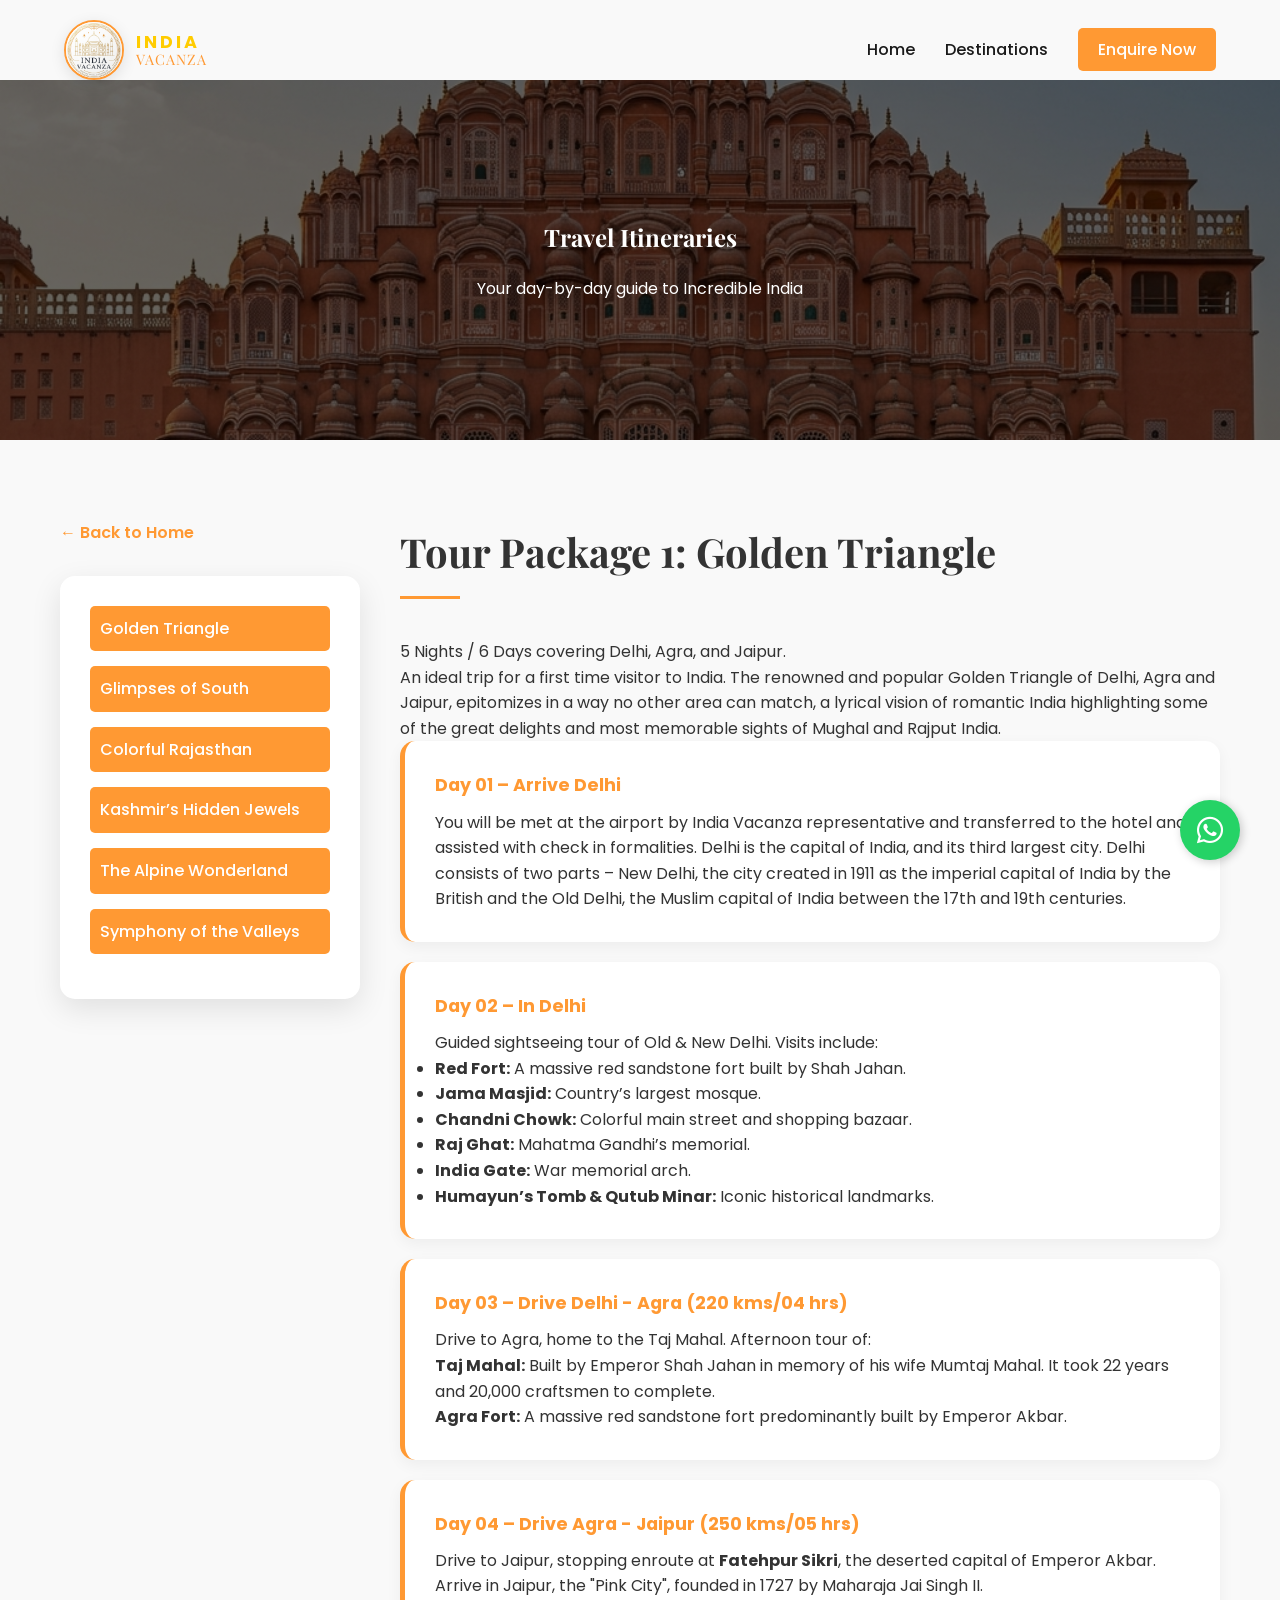
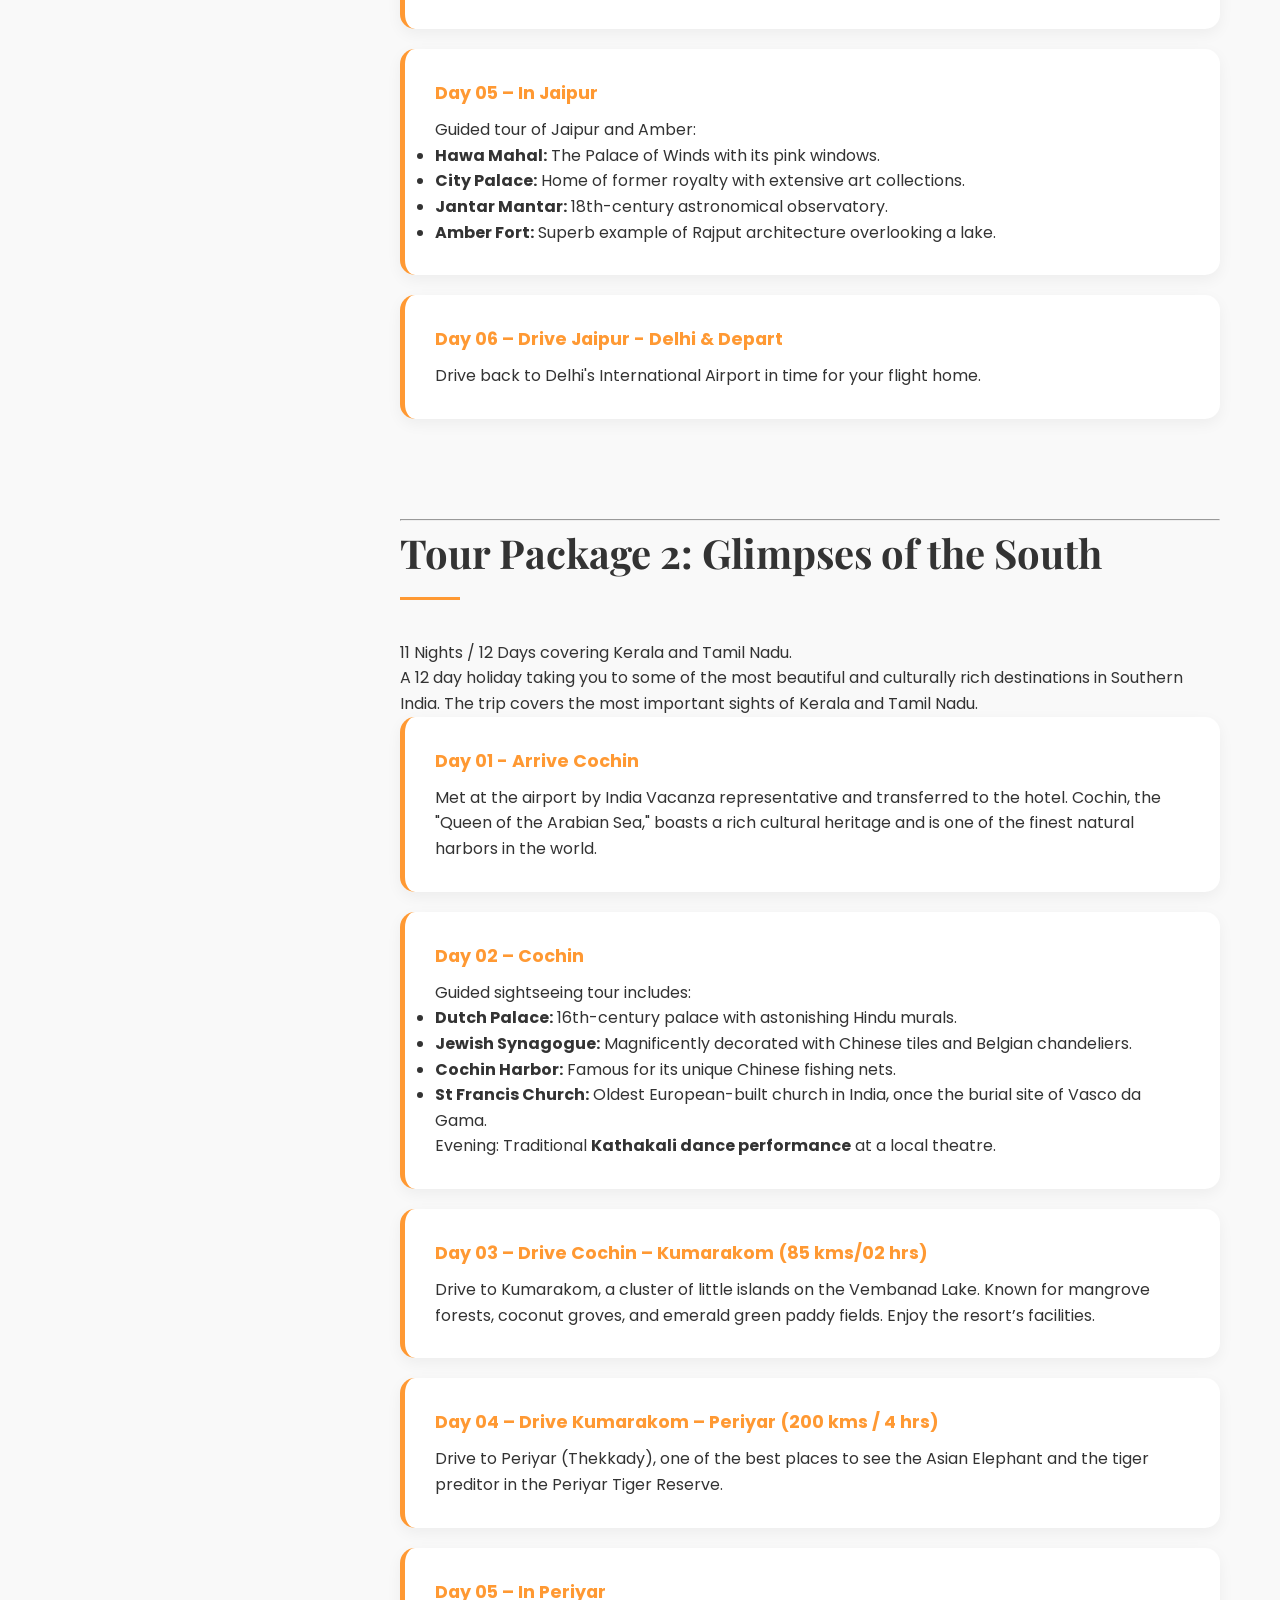
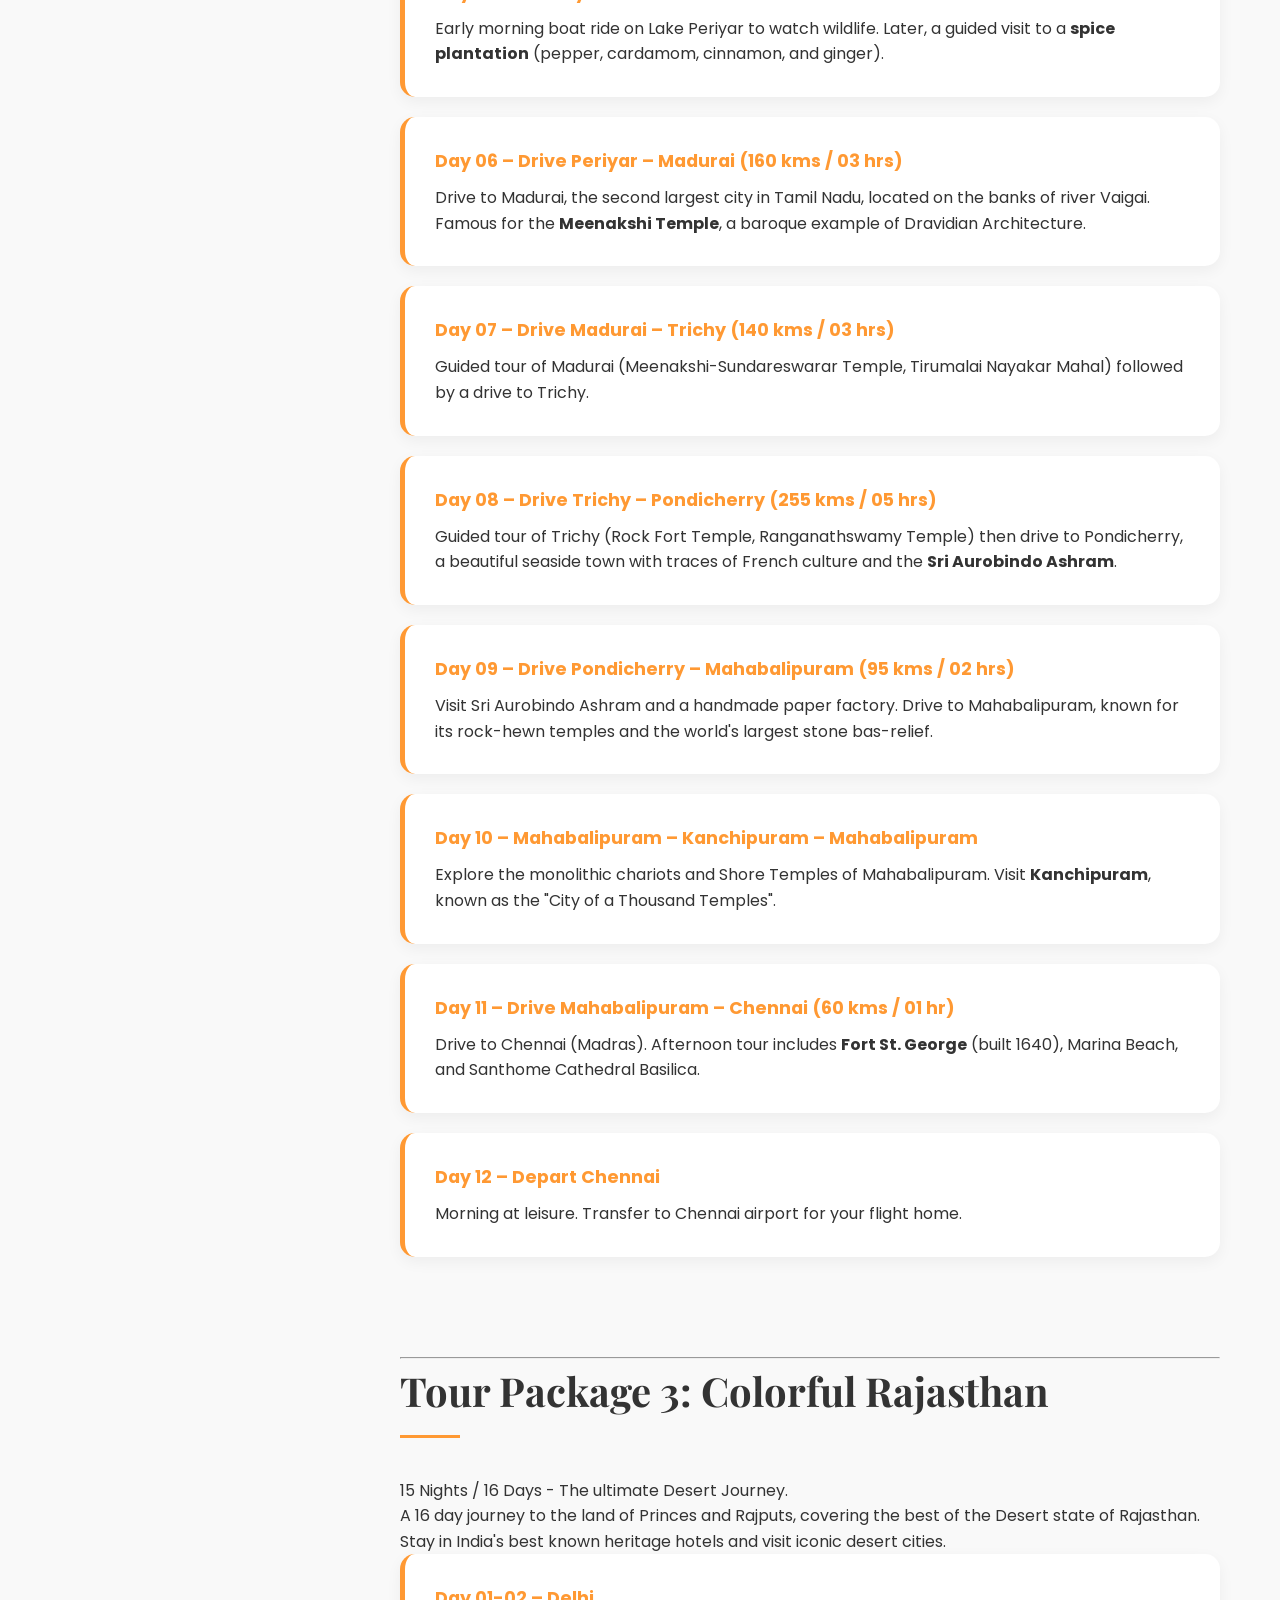
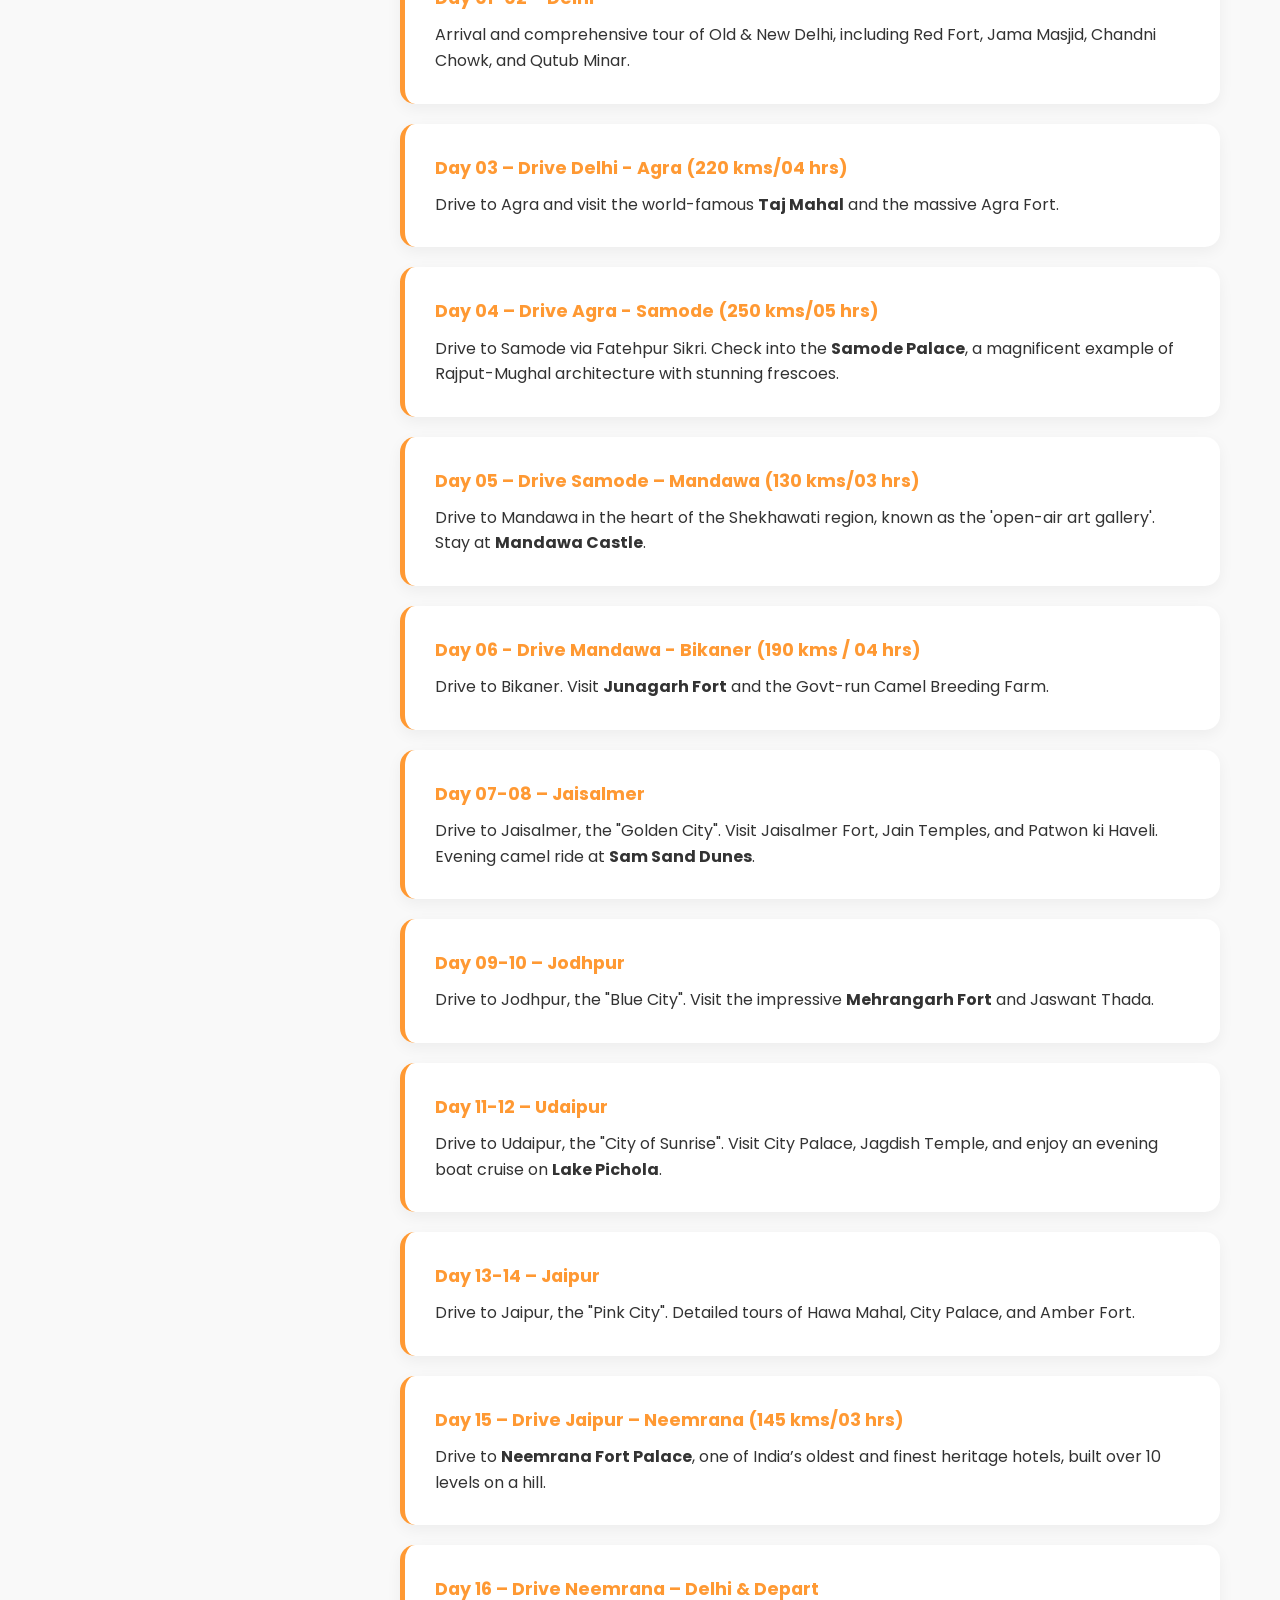
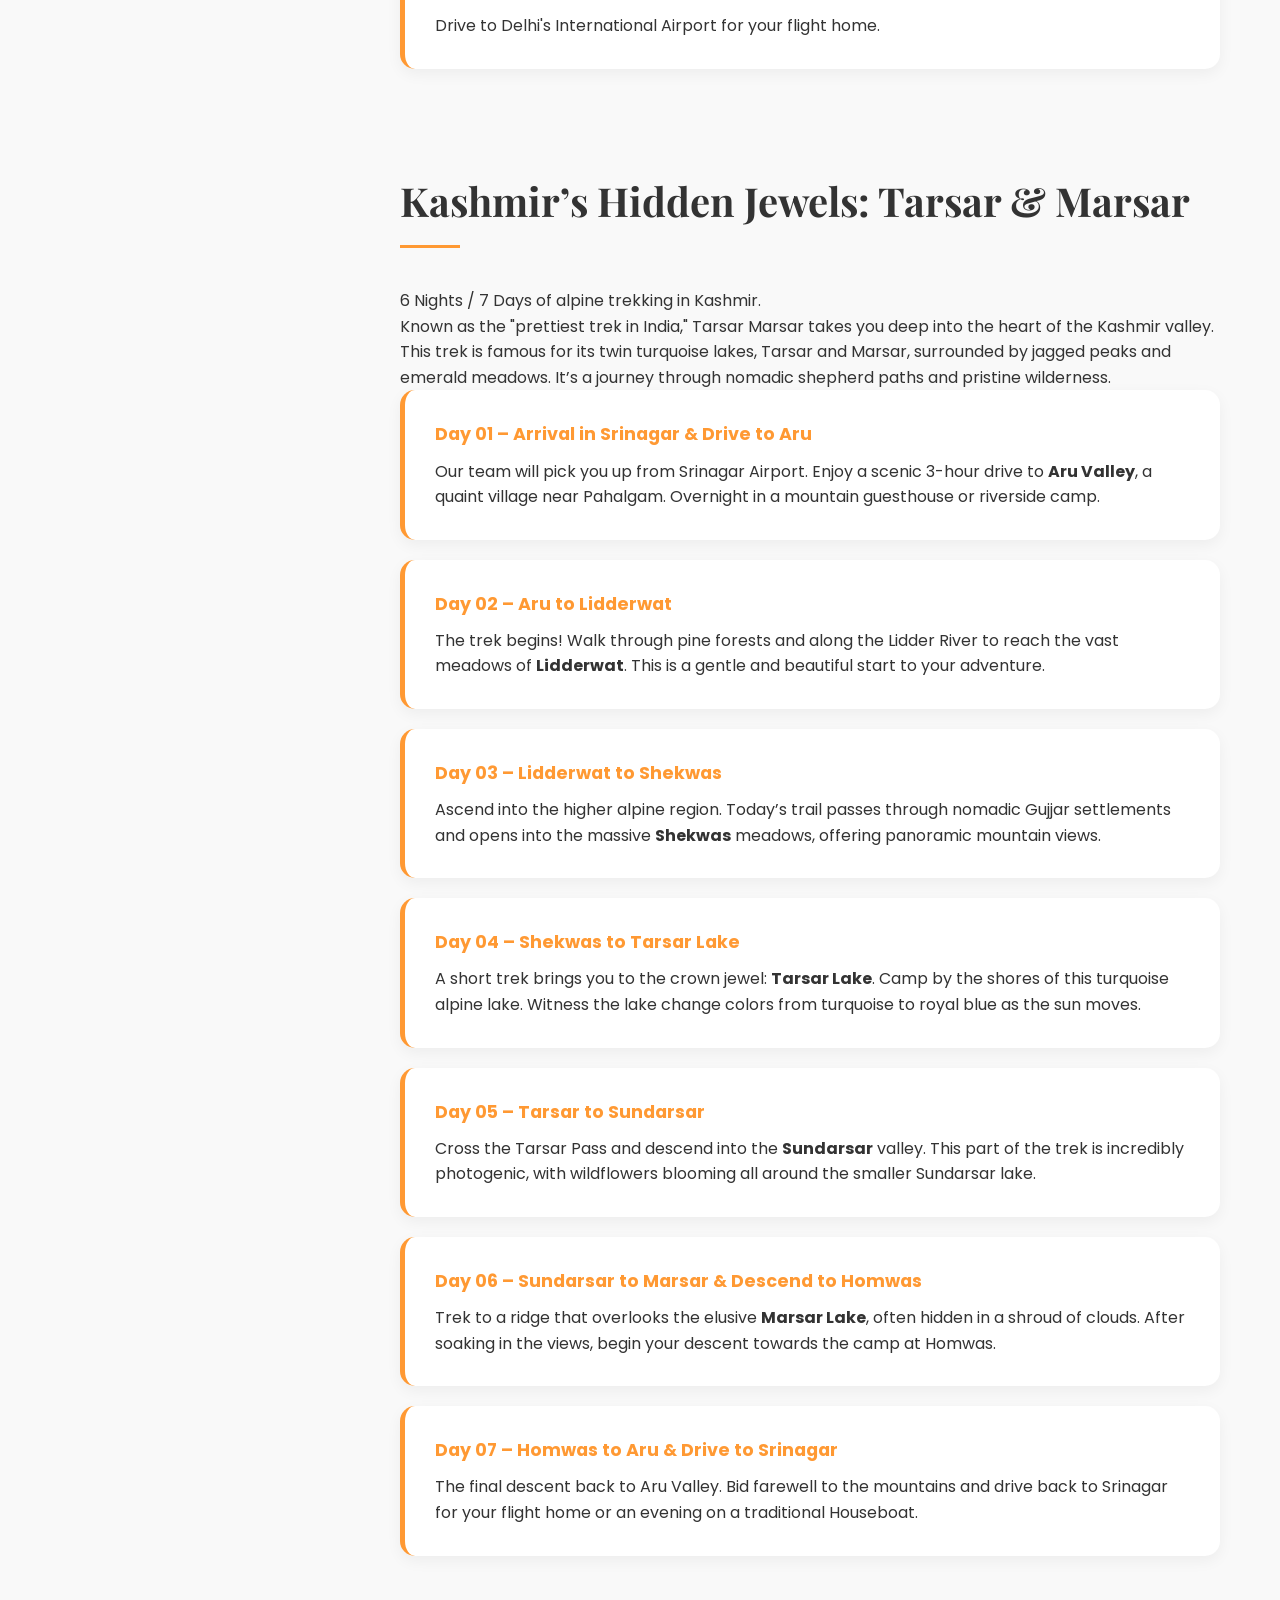
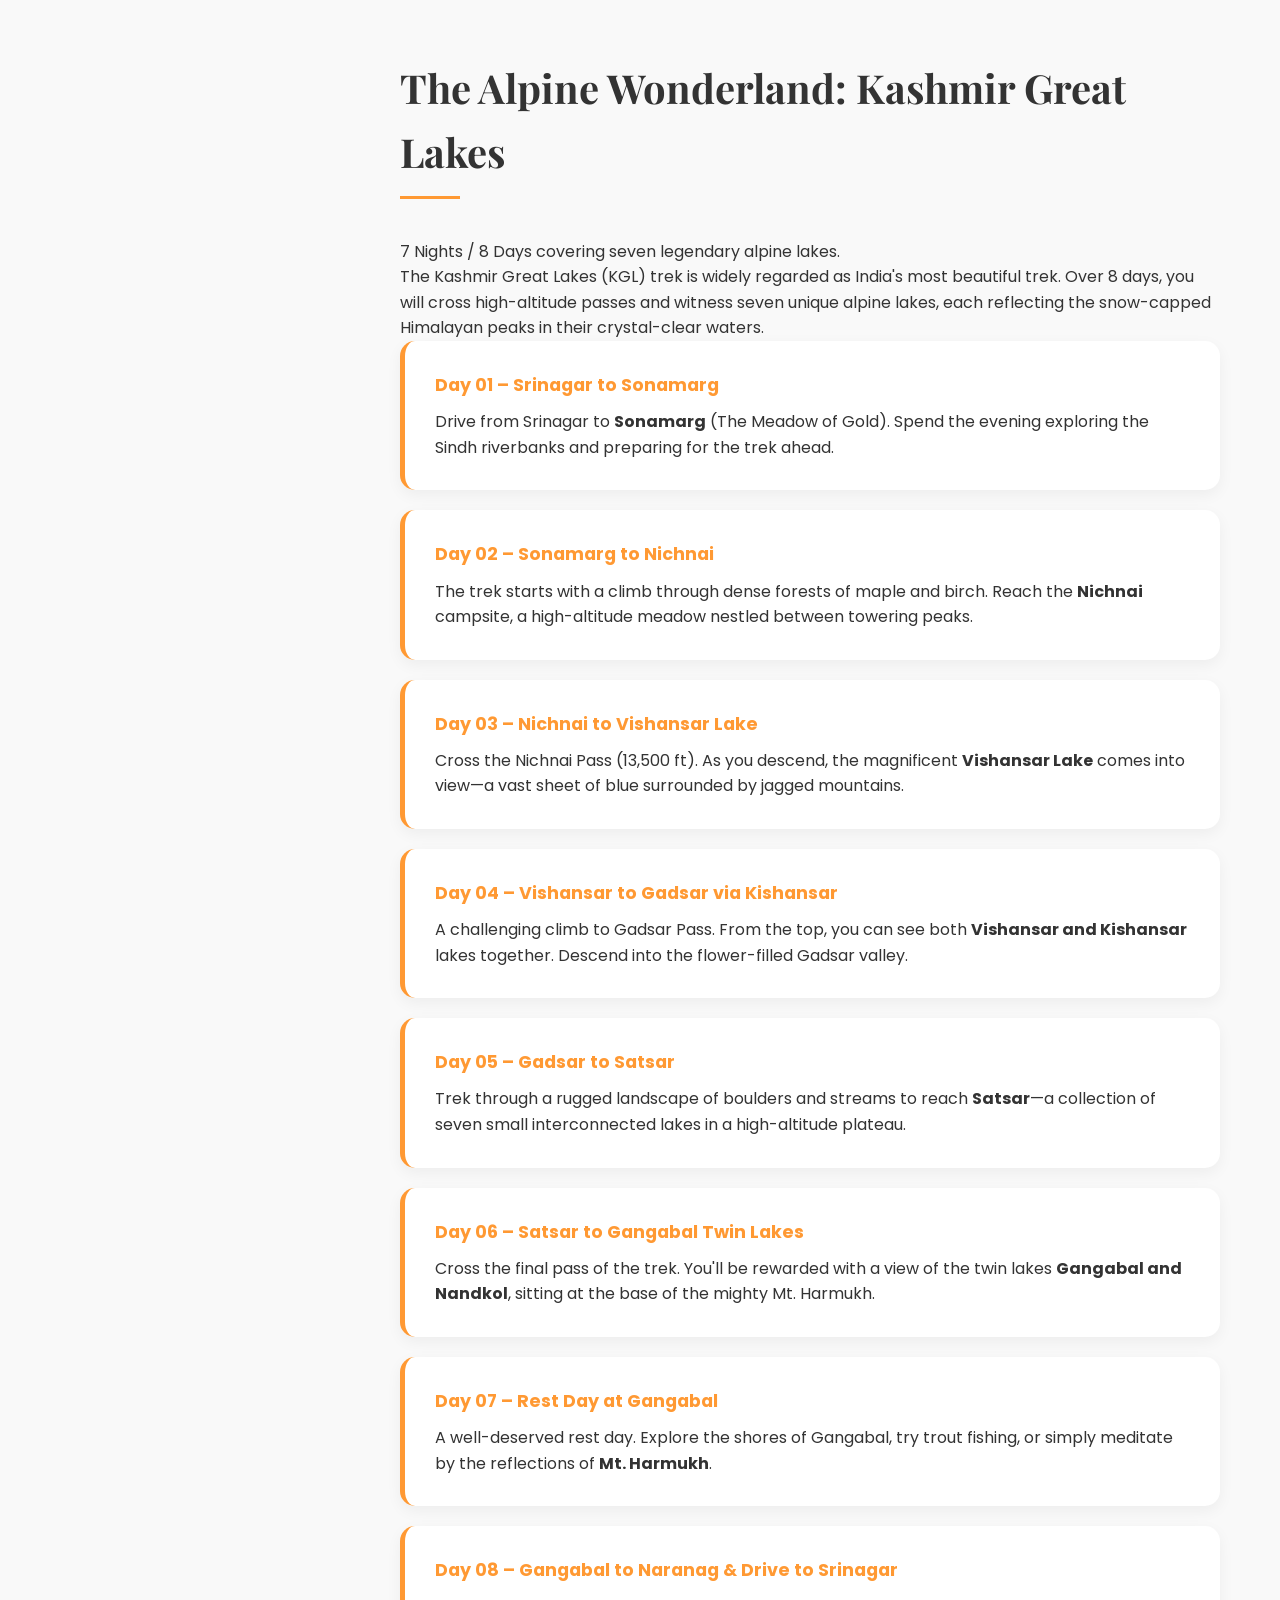
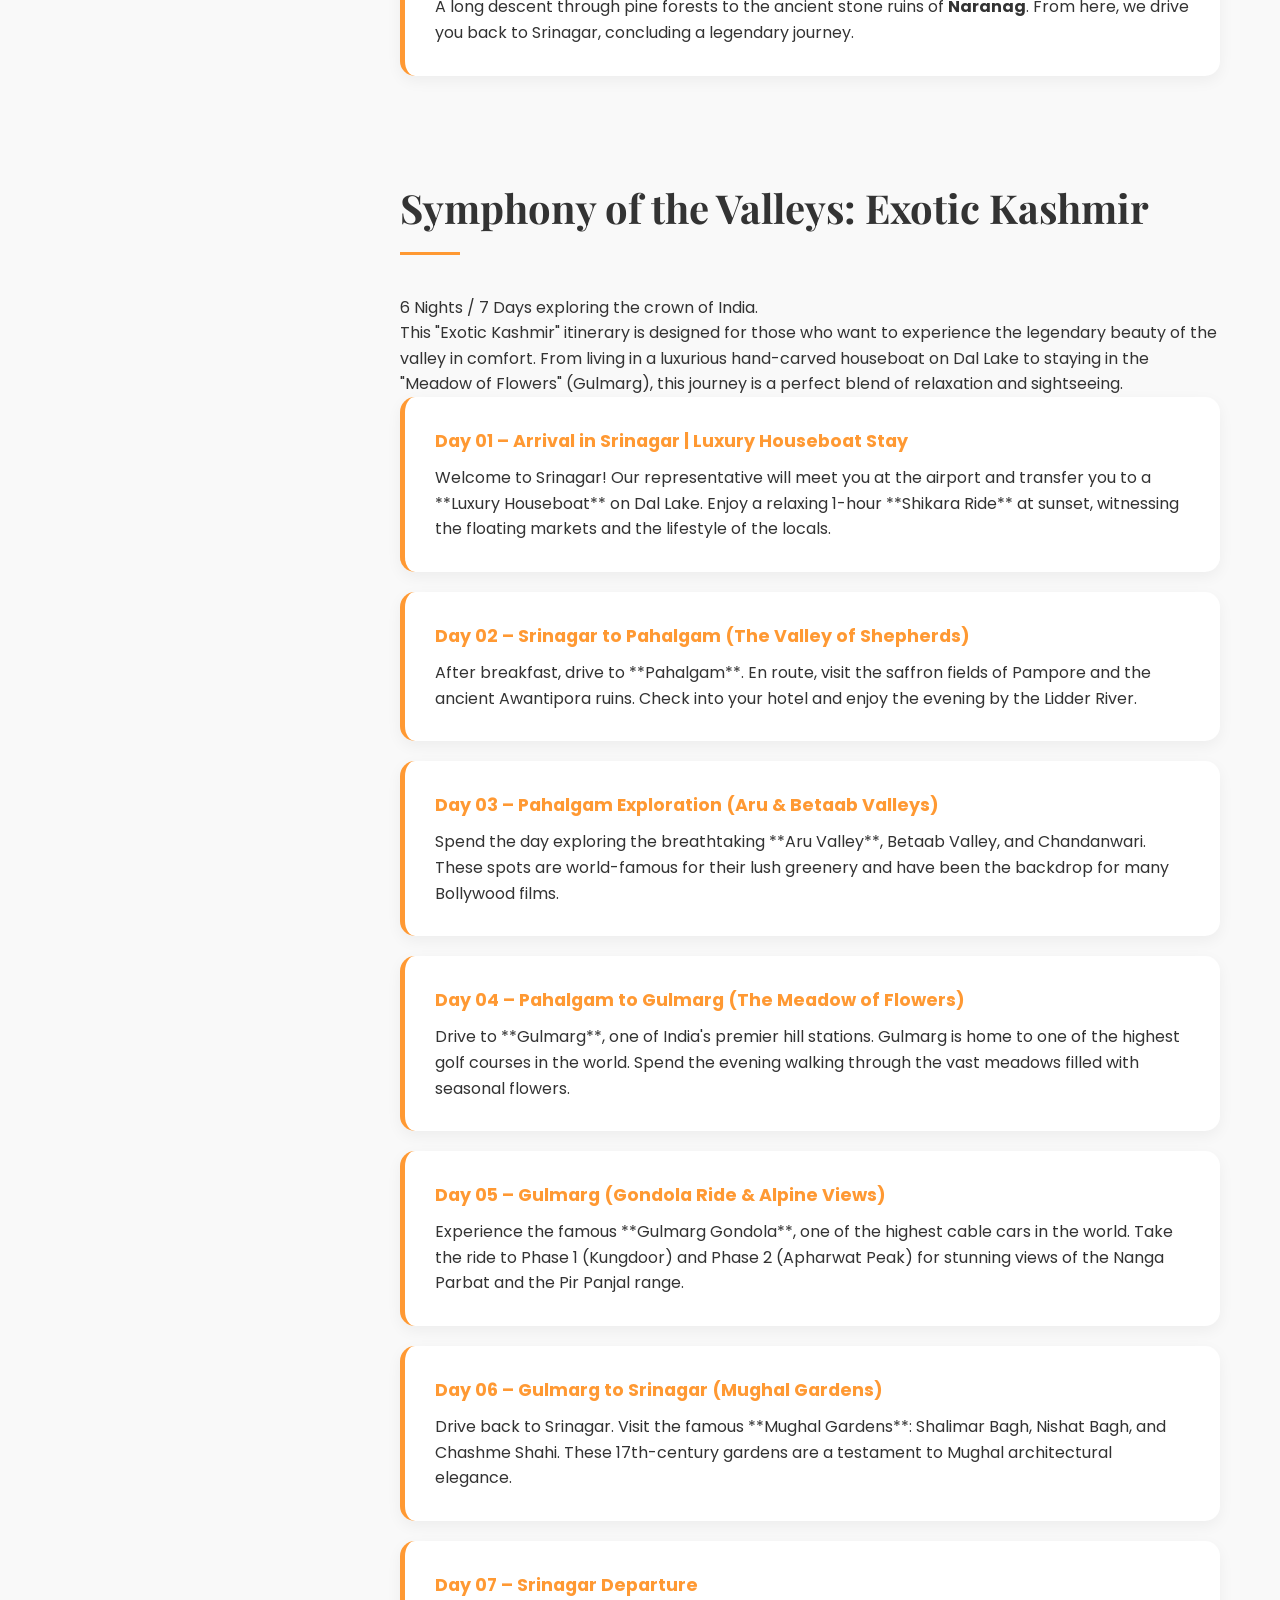
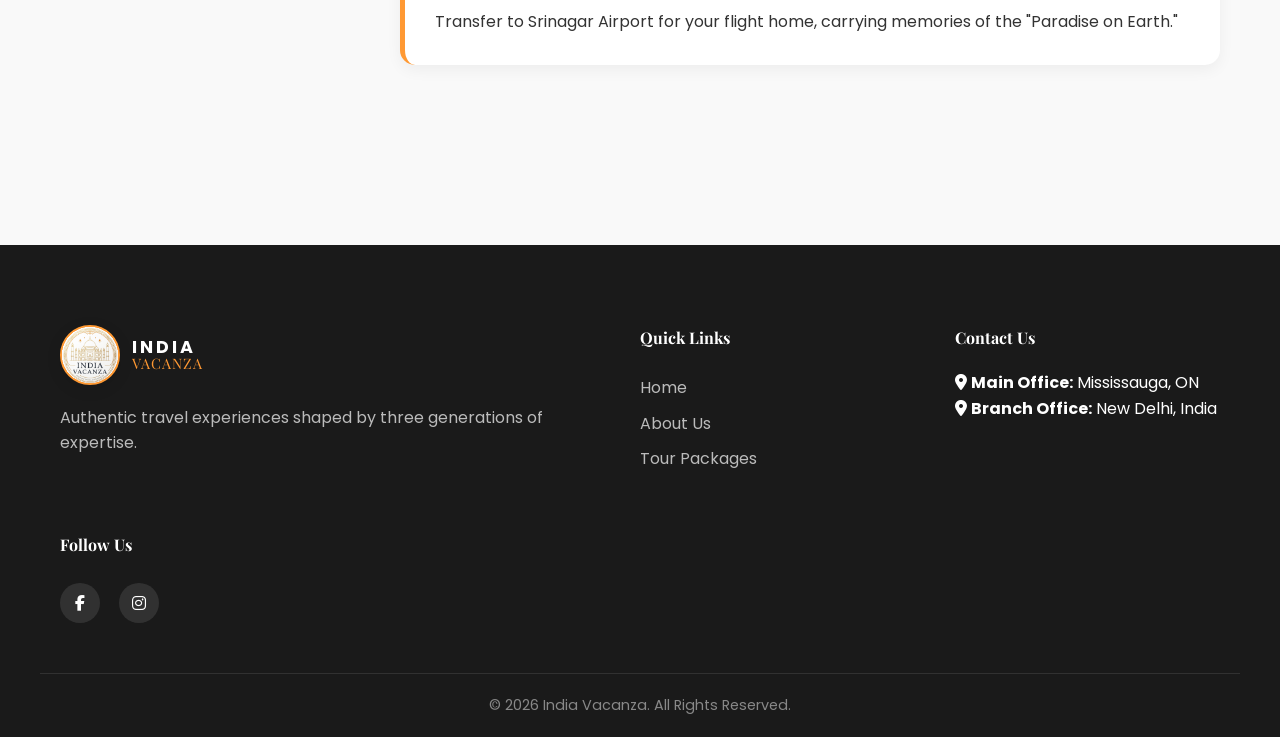
==== itineraries.html @ 5c9b1742 "Initial commit" ====
<!DOCTYPE html>
<html lang="en">
<head>
    <meta charset="UTF-8">
    <meta name="viewport" content="width=device-width, initial-scale=1.0">
    <title>Detailed India Tour Itineraries | Kashmir, Rajasthan, Golden Triangle</title>
    <meta name="description" content="Explore day-by-day itineraries for our custom India tours. Detailed plans for Kashmir Great Lakes trekking, Rajasthan heritage tours, and the classic Golden Triangle.">
    <meta name="keywords" content="India Itineraries, Kashmir Trekking Plan, Rajasthan Tour Day by Day, Golden Triangle Schedule, India Vacanza Tours">
    
    <!-- Google Fonts -->
    <link rel="preconnect" href="https://fonts.googleapis.com">
    <link rel="preconnect" href="https://fonts.gstatic.com" crossorigin>
    <link href="https://fonts.googleapis.com/css2?family=Poppins:wght@300;400;600;700&family=Playfair+Display:wght@700&display=swap" rel="stylesheet">
    
    <link rel="stylesheet" href="style.css">
    
    <!-- Favicon Placeholder (Icon) -->
    <link rel="icon" type="image/png" href="https://cdn-icons-png.flaticon.com/512/5814/5814885.png">
    
    <!-- Font Awesome for Social Icons -->
    <link rel="stylesheet" href="https://cdnjs.cloudflare.com/ajax/libs/font-awesome/6.5.1/css/all.min.css">
</head>
<body>

    <header class="main-header scrolled">
        <nav class="navbar">
            <div class="logo">
                <a href="index.html#home" class="brand-link">
                    <div class="logo-seal">
                        <img src="images/taj-logo.png" alt="India Vacanza Logo">
                    </div>
                    <div class="brand-text">
                        <span class="india" style="color: var(--secondary-color);">INDIA</span>
                        <span class="vacanza">VACANZA</span>
                    </div>
                </a>
            </div>
            <ul class="nav-links">
                <li><a href="index.html#home">Home</a></li>
                <li><a href="index.html#destinations">Destinations</a></li>
                <li><a href="index.html#contact" class="cta-btn">Enquire Now</a></li>
            </ul>
        </nav>
    </header>

    <section class="itinerary-hero">
        <div class="container">
            <h1>Travel Itineraries</h1>
            <p>Your day-by-day guide to Incredible India</p>
        </div>
    </section>

    <div class="container">
        <div class="itinerary-container">
            <aside class="itinerary-sidebar">
                <a href="index.html" class="back-home">← Back to Home</a>
                <ul class="itinerary-nav">
                    <li><a href="#golden-triangle" class="active">Golden Triangle</a></li>
                    <li><a href="#south-india">Glimpses of South</a></li>
                    <li><a href="#rajasthan">Colorful Rajasthan</a></li>
                    <li><a href="#tarsar-marsar">Kashmir’s Hidden Jewels</a></li>
                    <li><a href="#kgl">The Alpine Wonderland</a></li>
                    <li><a href="#exotic-kashmir">Symphony of the Valleys</a></li>
                </ul>
            </aside>

            <main class="itinerary-content">
                <!-- Tour 1: Golden Triangle -->
                <section id="golden-triangle" class="tour-section">
                    <h2 class="section-title">Tour Package 1: Golden Triangle</h2>
                    <p class="tour-summary">5 Nights / 6 Days covering Delhi, Agra, and Jaipur.</p>
                    <p>An ideal trip for a first time visitor to India. The renowned and popular Golden Triangle of Delhi, Agra and Jaipur, epitomizes in a way no other area can match, a lyrical vision of romantic India highlighting some of the great delights and most memorable sights of Mughal and Rajput India.</p>
                    
                    <div class="day-card">
                        <div class="day-title">Day 01 – Arrive Delhi</div>
                        <p>You will be met at the airport by India Vacanza representative and transferred to the hotel and assisted with check in formalities. Delhi is the capital of India, and its third largest city. Delhi consists of two parts – New Delhi, the city created in 1911 as the imperial capital of India by the British and the Old Delhi, the Muslim capital of India between the 17th and 19th centuries.</p>
                    </div>
                    <div class="day-card">
                        <div class="day-title">Day 02 – In Delhi</div>
                        <p>Guided sightseeing tour of Old & New Delhi. Visits include:</p>
                        <ul>
                            <li><strong>Red Fort:</strong> A massive red sandstone fort built by Shah Jahan.</li>
                            <li><strong>Jama Masjid:</strong> Country’s largest mosque.</li>
                            <li><strong>Chandni Chowk:</strong> Colorful main street and shopping bazaar.</li>
                            <li><strong>Raj Ghat:</strong> Mahatma Gandhi’s memorial.</li>
                            <li><strong>India Gate:</strong> War memorial arch.</li>
                            <li><strong>Humayun’s Tomb & Qutub Minar:</strong> Iconic historical landmarks.</li>
                        </ul>
                    </div>
                    <div class="day-card">
                        <div class="day-title">Day 03 – Drive Delhi - Agra (220 kms/04 hrs)</div>
                        <p>Drive to Agra, home to the Taj Mahal. Afternoon tour of:</p>
                        <p><strong>Taj Mahal:</strong> Built by Emperor Shah Jahan in memory of his wife Mumtaj Mahal. It took 22 years and 20,000 craftsmen to complete.</p>
                        <p><strong>Agra Fort:</strong> A massive red sandstone fort predominantly built by Emperor Akbar.</p>
                    </div>
                    <div class="day-card">
                        <div class="day-title">Day 04 – Drive Agra - Jaipur (250 kms/05 hrs)</div>
                        <p>Drive to Jaipur, stopping enroute at <strong>Fatehpur Sikri</strong>, the deserted capital of Emperor Akbar. Arrive in Jaipur, the "Pink City", founded in 1727 by Maharaja Jai Singh II.</p>
                    </div>
                    <div class="day-card">
                        <div class="day-title">Day 05 – In Jaipur</div>
                        <p>Guided tour of Jaipur and Amber:</p>
                        <ul>
                            <li><strong>Hawa Mahal:</strong> The Palace of Winds with its pink windows.</li>
                            <li><strong>City Palace:</strong> Home of former royalty with extensive art collections.</li>
                            <li><strong>Jantar Mantar:</strong> 18th-century astronomical observatory.</li>
                            <li><strong>Amber Fort:</strong> Superb example of Rajput architecture overlooking a lake.</li>
                        </ul>
                    </div>
                    <div class="day-card">
                        <div class="day-title">Day 06 – Drive Jaipur - Delhi & Depart</div>
                        <p>Drive back to Delhi's International Airport in time for your flight home.</p>
                    </div>
                </section>

                <hr>

                <!-- Tour 2: Glimpses of South -->
                <section id="south-india" class="tour-section">
                    <h2 class="section-title">Tour Package 2: Glimpses of the South</h2>
                    <p class="tour-summary">11 Nights / 12 Days covering Kerala and Tamil Nadu.</p>
                    <p>A 12 day holiday taking you to some of the most beautiful and culturally rich destinations in Southern India. The trip covers the most important sights of Kerala and Tamil Nadu.</p>
                    
                    <div class="day-card">
                        <div class="day-title">Day 01 - Arrive Cochin</div>
                        <p>Met at the airport by India Vacanza representative and transferred to the hotel. Cochin, the "Queen of the Arabian Sea," boasts a rich cultural heritage and is one of the finest natural harbors in the world.</p>
                    </div>
                    <div class="day-card">
                        <div class="day-title">Day 02 – Cochin</div>
                        <p>Guided sightseeing tour includes:</p>
                        <ul>
                            <li><strong>Dutch Palace:</strong> 16th-century palace with astonishing Hindu murals.</li>
                            <li><strong>Jewish Synagogue:</strong> Magnificently decorated with Chinese tiles and Belgian chandeliers.</li>
                            <li><strong>Cochin Harbor:</strong> Famous for its unique Chinese fishing nets.</li>
                            <li><strong>St Francis Church:</strong> Oldest European-built church in India, once the burial site of Vasco da Gama.</li>
                        </ul>
                        <p>Evening: Traditional <strong>Kathakali dance performance</strong> at a local theatre.</p>
                    </div>
                    <div class="day-card">
                        <div class="day-title">Day 03 – Drive Cochin – Kumarakom (85 kms/02 hrs)</div>
                        <p>Drive to Kumarakom, a cluster of little islands on the Vembanad Lake. Known for mangrove forests, coconut groves, and emerald green paddy fields. Enjoy the resort’s facilities.</p>
                    </div>
                    <div class="day-card">
                        <div class="day-title">Day 04 – Drive Kumarakom – Periyar (200 kms / 4 hrs)</div>
                        <p>Drive to Periyar (Thekkady), one of the best places to see the Asian Elephant and the tiger preditor in the Periyar Tiger Reserve.</p>
                    </div>
                    <div class="day-card">
                        <div class="day-title">Day 05 – In Periyar</div>
                        <p>Early morning boat ride on Lake Periyar to watch wildlife. Later, a guided visit to a <strong>spice plantation</strong> (pepper, cardamom, cinnamon, and ginger).</p>
                    </div>
                    <div class="day-card">
                        <div class="day-title">Day 06 – Drive Periyar – Madurai (160 kms / 03 hrs)</div>
                        <p>Drive to Madurai, the second largest city in Tamil Nadu, located on the banks of river Vaigai. Famous for the <strong>Meenakshi Temple</strong>, a baroque example of Dravidian Architecture.</p>
                    </div>
                    <div class="day-card">
                        <div class="day-title">Day 07 – Drive Madurai – Trichy (140 kms / 03 hrs)</div>
                        <p>Guided tour of Madurai (Meenakshi-Sundareswarar Temple, Tirumalai Nayakar Mahal) followed by a drive to Trichy.</p>
                    </div>
                    <div class="day-card">
                        <div class="day-title">Day 08 – Drive Trichy – Pondicherry (255 kms / 05 hrs)</div>
                        <p>Guided tour of Trichy (Rock Fort Temple, Ranganathswamy Temple) then drive to Pondicherry, a beautiful seaside town with traces of French culture and the <strong>Sri Aurobindo Ashram</strong>.</p>
                    </div>
                    <div class="day-card">
                        <div class="day-title">Day 09 – Drive Pondicherry – Mahabalipuram (95 kms / 02 hrs)</div>
                        <p>Visit Sri Aurobindo Ashram and a handmade paper factory. Drive to Mahabalipuram, known for its rock-hewn temples and the world's largest stone bas-relief.</p>
                    </div>
                    <div class="day-card">
                        <div class="day-title">Day 10 – Mahabalipuram – Kanchipuram – Mahabalipuram</div>
                        <p>Explore the monolithic chariots and Shore Temples of Mahabalipuram. Visit <strong>Kanchipuram</strong>, known as the "City of a Thousand Temples".</p>
                    </div>
                    <div class="day-card">
                        <div class="day-title">Day 11 – Drive Mahabalipuram – Chennai (60 kms / 01 hr)</div>
                        <p>Drive to Chennai (Madras). Afternoon tour includes <strong>Fort St. George</strong> (built 1640), Marina Beach, and Santhome Cathedral Basilica.</p>
                    </div>
                    <div class="day-card">
                        <div class="day-title">Day 12 – Depart Chennai</div>
                        <p>Morning at leisure. Transfer to Chennai airport for your flight home.</p>
                    </div>
                </section>

                <hr>

                <!-- Tour 3: Colorful Rajasthan -->
                <section id="rajasthan" class="tour-section">
                    <h2 class="section-title">Tour Package 3: Colorful Rajasthan</h2>
                    <p class="tour-summary">15 Nights / 16 Days - The ultimate Desert Journey.</p>
                    <p>A 16 day journey to the land of Princes and Rajputs, covering the best of the Desert state of Rajasthan. Stay in India's best known heritage hotels and visit iconic desert cities.</p>
                    
                    <div class="day-card">
                        <div class="day-title">Day 01-02 – Delhi</div>
                        <p>Arrival and comprehensive tour of Old & New Delhi, including Red Fort, Jama Masjid, Chandni Chowk, and Qutub Minar.</p>
                    </div>
                    <div class="day-card">
                        <div class="day-title">Day 03 – Drive Delhi - Agra (220 kms/04 hrs)</div>
                        <p>Drive to Agra and visit the world-famous <strong>Taj Mahal</strong> and the massive Agra Fort.</p>
                    </div>
                    <div class="day-card">
                        <div class="day-title">Day 04 – Drive Agra - Samode (250 kms/05 hrs)</div>
                        <p>Drive to Samode via Fatehpur Sikri. Check into the <strong>Samode Palace</strong>, a magnificent example of Rajput-Mughal architecture with stunning frescoes.</p>
                    </div>
                    <div class="day-card">
                        <div class="day-title">Day 05 – Drive Samode – Mandawa (130 kms/03 hrs)</div>
                        <p>Drive to Mandawa in the heart of the Shekhawati region, known as the 'open-air art gallery'. Stay at <strong>Mandawa Castle</strong>.</p>
                    </div>
                    <div class="day-card">
                        <div class="day-title">Day 06 - Drive Mandawa - Bikaner (190 kms / 04 hrs)</div>
                        <p>Drive to Bikaner. Visit <strong>Junagarh Fort</strong> and the Govt-run Camel Breeding Farm.</p>
                    </div>
                    <div class="day-card">
                        <div class="day-title">Day 07-08 – Jaisalmer</div>
                        <p>Drive to Jaisalmer, the "Golden City". Visit Jaisalmer Fort, Jain Temples, and Patwon ki Haveli. Evening camel ride at <strong>Sam Sand Dunes</strong>.</p>
                    </div>
                    <div class="day-card">
                        <div class="day-title">Day 09-10 – Jodhpur</div>
                        <p>Drive to Jodhpur, the "Blue City". Visit the impressive <strong>Mehrangarh Fort</strong> and Jaswant Thada.</p>
                    </div>
                    <div class="day-card">
                        <div class="day-title">Day 11-12 – Udaipur</div>
                        <p>Drive to Udaipur, the "City of Sunrise". Visit City Palace, Jagdish Temple, and enjoy an evening boat cruise on <strong>Lake Pichola</strong>.</p>
                    </div>
                    <div class="day-card">
                        <div class="day-title">Day 13-14 – Jaipur</div>
                        <p>Drive to Jaipur, the "Pink City". Detailed tours of Hawa Mahal, City Palace, and Amber Fort.</p>
                    </div>
                    <div class="day-card">
                        <div class="day-title">Day 15 – Drive Jaipur – Neemrana (145 kms/03 hrs)</div>
                        <p>Drive to <strong>Neemrana Fort Palace</strong>, one of India’s oldest and finest heritage hotels, built over 10 levels on a hill.</p>
                    </div>
                    <div class="day-card">
                        <div class="day-title">Day 16 – Drive Neemrana – Delhi & Depart</div>
                        <p>Drive to Delhi's International Airport for your flight home.</p>
                    </div>
                </section>

                <!-- Tour 4: Tarsar Marsar -->
                <section id="tarsar-marsar" class="tour-section" style="margin-top: 50px;">
                    <h2 class="section-title">Kashmir’s Hidden Jewels: Tarsar & Marsar</h2>
                    <p class="tour-summary">6 Nights / 7 Days of alpine trekking in Kashmir.</p>
                    <p>Known as the "prettiest trek in India," Tarsar Marsar takes you deep into the heart of the Kashmir valley. This trek is famous for its twin turquoise lakes, Tarsar and Marsar, surrounded by jagged peaks and emerald meadows. It’s a journey through nomadic shepherd paths and pristine wilderness.</p>
                    
                    <div class="day-card">
                        <div class="day-title">Day 01 – Arrival in Srinagar & Drive to Aru</div>
                        <p>Our team will pick you up from Srinagar Airport. Enjoy a scenic 3-hour drive to <strong>Aru Valley</strong>, a quaint village near Pahalgam. Overnight in a mountain guesthouse or riverside camp.</p>
                    </div>
                    <div class="day-card">
                        <div class="day-title">Day 02 – Aru to Lidderwat</div>
                        <p>The trek begins! Walk through pine forests and along the Lidder River to reach the vast meadows of <strong>Lidderwat</strong>. This is a gentle and beautiful start to your adventure.</p>
                    </div>
                    <div class="day-card">
                        <div class="day-title">Day 03 – Lidderwat to Shekwas</div>
                        <p>Ascend into the higher alpine region. Today’s trail passes through nomadic Gujjar settlements and opens into the massive <strong>Shekwas</strong> meadows, offering panoramic mountain views.</p>
                    </div>
                    <div class="day-card">
                        <div class="day-title">Day 04 – Shekwas to Tarsar Lake</div>
                        <p>A short trek brings you to the crown jewel: <strong>Tarsar Lake</strong>. Camp by the shores of this turquoise alpine lake. Witness the lake change colors from turquoise to royal blue as the sun moves.</p>
                    </div>
                    <div class="day-card">
                        <div class="day-title">Day 05 – Tarsar to Sundarsar</div>
                        <p>Cross the Tarsar Pass and descend into the <strong>Sundarsar</strong> valley. This part of the trek is incredibly photogenic, with wildflowers blooming all around the smaller Sundarsar lake.</p>
                    </div>
                    <div class="day-card">
                        <div class="day-title">Day 06 – Sundarsar to Marsar & Descend to Homwas</div>
                        <p>Trek to a ridge that overlooks the elusive <strong>Marsar Lake</strong>, often hidden in a shroud of clouds. After soaking in the views, begin your descent towards the camp at Homwas.</p>
                    </div>
                    <div class="day-card">
                        <div class="day-title">Day 07 – Homwas to Aru & Drive to Srinagar</div>
                        <p>The final descent back to Aru Valley. Bid farewell to the mountains and drive back to Srinagar for your flight home or an evening on a traditional Houseboat.</p>
                    </div>
                </section>

                <!-- Tour 5: Kashmir Great Lakes -->
                <section id="kgl" class="tour-section" style="margin-top: 50px;">
                    <h2 class="section-title">The Alpine Wonderland: Kashmir Great Lakes</h2>
                    <p class="tour-summary">7 Nights / 8 Days covering seven legendary alpine lakes.</p>
                    <p>The Kashmir Great Lakes (KGL) trek is widely regarded as India's most beautiful trek. Over 8 days, you will cross high-altitude passes and witness seven unique alpine lakes, each reflecting the snow-capped Himalayan peaks in their crystal-clear waters.</p>
                    
                    <div class="day-card">
                        <div class="day-title">Day 01 – Srinagar to Sonamarg</div>
                        <p>Drive from Srinagar to <strong>Sonamarg</strong> (The Meadow of Gold). Spend the evening exploring the Sindh riverbanks and preparing for the trek ahead.</p>
                    </div>
                    <div class="day-card">
                        <div class="day-title">Day 02 – Sonamarg to Nichnai</div>
                        <p>The trek starts with a climb through dense forests of maple and birch. Reach the <strong>Nichnai</strong> campsite, a high-altitude meadow nestled between towering peaks.</p>
                    </div>
                    <div class="day-card">
                        <div class="day-title">Day 03 – Nichnai to Vishansar Lake</div>
                        <p>Cross the Nichnai Pass (13,500 ft). As you descend, the magnificent <strong>Vishansar Lake</strong> comes into view—a vast sheet of blue surrounded by jagged mountains.</p>
                    </div>
                    <div class="day-card">
                        <div class="day-title">Day 04 – Vishansar to Gadsar via Kishansar</div>
                        <p>A challenging climb to Gadsar Pass. From the top, you can see both <strong>Vishansar and Kishansar</strong> lakes together. Descend into the flower-filled Gadsar valley.</p>
                    </div>
                    <div class="day-card">
                        <div class="day-title">Day 05 – Gadsar to Satsar</div>
                        <p>Trek through a rugged landscape of boulders and streams to reach <strong>Satsar</strong>—a collection of seven small interconnected lakes in a high-altitude plateau.</p>
                    </div>
                    <div class="day-card">
                        <div class="day-title">Day 06 – Satsar to Gangabal Twin Lakes</div>
                        <p>Cross the final pass of the trek. You'll be rewarded with a view of the twin lakes <strong>Gangabal and Nandkol</strong>, sitting at the base of the mighty Mt. Harmukh.</p>
                    </div>
                    <div class="day-card">
                        <div class="day-title">Day 07 – Rest Day at Gangabal</div>
                        <p>A well-deserved rest day. Explore the shores of Gangabal, try trout fishing, or simply meditate by the reflections of <strong>Mt. Harmukh</strong>.</p>
                    </div>
                    <div class="day-card">
                        <div class="day-title">Day 08 – Gangabal to Naranag & Drive to Srinagar</div>
                        <p>A long descent through pine forests to the ancient stone ruins of <strong>Naranag</strong>. From here, we drive you back to Srinagar, concluding a legendary journey.</p>
                    </div>
                </section>

                <!-- Tour 6: Exotic Kashmir -->
                <section id="exotic-kashmir" class="tour-section" style="margin-top: 50px;">
                    <h2 class="section-title">Symphony of the Valleys: Exotic Kashmir</h2>
                    <p class="tour-summary">6 Nights / 7 Days exploring the crown of India.</p>
                    <p>This "Exotic Kashmir" itinerary is designed for those who want to experience the legendary beauty of the valley in comfort. From living in a luxurious hand-carved houseboat on Dal Lake to staying in the "Meadow of Flowers" (Gulmarg), this journey is a perfect blend of relaxation and sightseeing.</p>
                    
                    <div class="day-card">
                        <div class="day-title">Day 01 – Arrival in Srinagar | Luxury Houseboat Stay</div>
                        <p>Welcome to Srinagar! Our representative will meet you at the airport and transfer you to a **Luxury Houseboat** on Dal Lake. Enjoy a relaxing 1-hour **Shikara Ride** at sunset, witnessing the floating markets and the lifestyle of the locals.</p>
                    </div>
                    <div class="day-card">
                        <div class="day-title">Day 02 – Srinagar to Pahalgam (The Valley of Shepherds)</div>
                        <p>After breakfast, drive to **Pahalgam**. En route, visit the saffron fields of Pampore and the ancient Awantipora ruins. Check into your hotel and enjoy the evening by the Lidder River.</p>
                    </div>
                    <div class="day-card">
                        <div class="day-title">Day 03 – Pahalgam Exploration (Aru & Betaab Valleys)</div>
                        <p>Spend the day exploring the breathtaking **Aru Valley**, Betaab Valley, and Chandanwari. These spots are world-famous for their lush greenery and have been the backdrop for many Bollywood films.</p>
                    </div>
                    <div class="day-card">
                        <div class="day-title">Day 04 – Pahalgam to Gulmarg (The Meadow of Flowers)</div>
                        <p>Drive to **Gulmarg**, one of India's premier hill stations. Gulmarg is home to one of the highest golf courses in the world. Spend the evening walking through the vast meadows filled with seasonal flowers.</p>
                    </div>
                    <div class="day-card">
                        <div class="day-title">Day 05 – Gulmarg (Gondola Ride & Alpine Views)</div>
                        <p>Experience the famous **Gulmarg Gondola**, one of the highest cable cars in the world. Take the ride to Phase 1 (Kungdoor) and Phase 2 (Apharwat Peak) for stunning views of the Nanga Parbat and the Pir Panjal range.</p>
                    </div>
                    <div class="day-card">
                        <div class="day-title">Day 06 – Gulmarg to Srinagar (Mughal Gardens)</div>
                        <p>Drive back to Srinagar. Visit the famous **Mughal Gardens**: Shalimar Bagh, Nishat Bagh, and Chashme Shahi. These 17th-century gardens are a testament to Mughal architectural elegance.</p>
                    </div>
                    <div class="day-card">
                        <div class="day-title">Day 07 – Srinagar Departure</div>
                        <p>Transfer to Srinagar Airport for your flight home, carrying memories of the "Paradise on Earth."</p>
                    </div>
                </section>
            </main>
        </div>
    </div>

    <footer class="main-footer">
        <div class="container footer-grid">
            <div class="footer-brand">
                <a href="index.html#home" class="brand-link" style="margin-bottom: 20px;">
                    <div class="logo-seal">
                        <img src="images/taj-logo.png" alt="India Vacanza Logo">
                    </div>
                    <div class="brand-text">
                        <span class="india" style="color: white;">INDIA</span>
                        <span class="vacanza" style="color: #FF9933;">VACANZA</span>
                    </div>
                </a>
                <p>Authentic travel experiences shaped by three generations of expertise.</p>
            </div>
            <div class="footer-links">
                <h4>Quick Links</h4>
                <ul>
                    <li><a href="index.html#home">Home</a></li>
                    <li><a href="index.html#about">About Us</a></li>
                    <li><a href="index.html#destinations">Tour Packages</a></li>
                </ul>
            </div>
            <div class="footer-contact">
                <h4>Contact Us</h4>
                <p><i class="fas fa-map-marker-alt"></i> <strong>Main Office:</strong> Mississauga, ON</p>
                <p><i class="fas fa-map-marker-alt"></i> <strong>Branch Office:</strong> New Delhi, India</p>
            </div>
            <div class="footer-social">
                <h4>Follow Us</h4>
                <div class="social-icons">
                    <a href="https://www.facebook.com/people/India-Vacanza/100063871487881/" target="_blank" aria-label="Facebook"><i class="fab fa-facebook-f"></i></a>
                    <a href="#" target="_blank" aria-label="Instagram"><i class="fab fa-instagram"></i></a>
                </div>
            </div>
        </div>
        <div class="container footer-bottom">
            <p>&copy; 2026 India Vacanza. All Rights Reserved.</p>
        </div>
    </footer>

    <script src="script.js"></script>
    <script>
        // Highlighting active section in sidebar
        const sections = document.querySelectorAll('.tour-section');
        const navLinks = document.querySelectorAll('.itinerary-nav a');

        window.addEventListener('scroll', () => {
            let current = '';
            sections.forEach(section => {
                const sectionTop = section.offsetTop;
                const sectionHeight = section.clientHeight;
                if (pageYOffset >= sectionTop - 120) {
                    current = section.getAttribute('id');
                }
            });

            navLinks.forEach(link => {
                link.classList.remove('active');
                if (link.getAttribute('href').includes(current)) {
                    link.classList.add('active');
                }
            });
        });
    </script>
    <!-- WhatsApp Welcome Bubble -->
    <div class="whatsapp-welcome">
        Namaste! 🙏 How can I help you plan your dream India trip today?
        <span class="close-welcome">&times;</span>
    </div>

    <!-- WhatsApp Floating Button -->
    <a href="https://wa.me/14164500089?text=Hello%20India%20Vacanza!%20I%20am%20interested%20in%20planning%20a%20trip%20to%20India.%20Can%20you%20help%20me?" class="whatsapp-float" target="_blank">
        <i class="fab fa-whatsapp"></i>
    </a>
</body>
</html>
---- style.css ----
/* 
   Project: India Vacanza Website
   Theme: Modern Travel with Saffron Accents
   WordPress Integration: Import into your theme's style.css or use in a Custom HTML block.
*/

:root {
    --primary-color: #FF9933;
    /* Saffron */
    --secondary-color: #FFCC00;
    --accent-color: #008000;
    /* Green (optional) */
    --text-color: #333333;
    --light-text: #FFFFFF;
    --bg-light: #F9F9F9;
    --bg-dark: #1A1A1A;
    --transition: all 0.3s ease;
    --shadow: 0 10px 30px rgba(0, 0, 0, 0.1);
    --glass: rgba(255, 255, 255, 0.1);
}

* {
    margin: 0;
    padding: 0;
    box-sizing: border-box;
}

html {
    scroll-behavior: smooth;
}

body {
    font-family: 'Poppins', sans-serif;
    line-height: 1.6;
    color: var(--text-color);
    background-color: var(--bg-light);
    overflow-x: hidden;
}

.container {
    max-width: 1200px;
    margin: 0 auto;
    padding: 0 20px;
}

/* Typography */
h1,
h2,
h3,
h4 {
    font-family: 'Playfair Display', serif;
    margin-bottom: 20px;
}

.section-title {
    font-size: 2.5rem;
    position: relative;
    padding-bottom: 15px;
    margin-bottom: 40px;
}

.section-title::after {
    content: '';
    position: absolute;
    bottom: 0;
    left: 0;
    width: 60px;
    height: 3px;
    background: var(--primary-color);
}

.section-title.centered {
    text-align: center;
}

.section-title.centered::after {
    left: 50%;
    transform: translateX(-50%);
}

/* Header & Navbar */
.main-header {
    width: 100%;
    position: fixed;
    top: 0;
    z-index: 1000;
    transition: var(--transition);
}

.main-header.scrolled {
    background: rgba(255, 255, 255, 0.95);
    backdrop-filter: blur(10px);
    box-shadow: var(--shadow);
}

.navbar {
    display: flex;
    justify-content: space-between;
    align-items: center;
    padding: 20px 5%;
    max-width: 1300px;
    margin: 0 auto;
}

/* Header Logo Styles */
.brand-link {
    display: flex;
    align-items: center;
    text-decoration: none;
    gap: 12px;
    transition: var(--transition);
}

.brand-icon,
.logo-seal {
    transition: transform 0.3s ease;
}

.logo-seal {
    width: 60px;
    height: 60px;
    border-radius: 50%;
    overflow: hidden;
    border: 2px solid var(--primary-color);
    background: white;
    box-shadow: 0 4px 15px rgba(0, 0, 0, 0.1);
}

.logo-seal img {
    width: 100%;
    height: 100%;
    object-fit: cover;
    transform: scale(1.4);
    /* Zoom in slightly to focus on the Taj Mahal */
}

.brand-link:hover .logo-seal {
    transform: scale(1.05);
    border-color: #FFD700;
}

.brand-link:hover .brand-icon {
    transform: scale(1.1) rotate(-5deg);
}

.brand-text {
    display: flex;
    flex-direction: column;
    line-height: 1;
}

.brand-text .india {
    font-family: 'Poppins', sans-serif;
    font-size: 1.1rem;
    font-weight: 700;
    letter-spacing: 3px;
    color: white;
    /* Default on hero */
}

.brand-text .vacanza {
    font-family: 'Playfair Display', serif;
    font-size: 0.9rem;
    font-weight: 400;
    letter-spacing: 1px;
    color: var(--primary-color);
}

/* Scrolled Header Adjustments */
.main-header.scrolled .brand-text .india {
    color: var(--secondary-color);
}

.nav-links {
    display: flex;
    list-style: none;
    align-items: center;
}

.nav-links li {
    margin-left: 30px;
}

.nav-links a {
    text-decoration: none;
    color: var(--bg-dark);
    font-weight: 500;
    transition: var(--transition);
}

.nav-links a:hover {
    color: var(--primary-color);
}

.cta-btn {
    background: var(--primary-color);
    color: var(--light-text) !important;
    padding: 10px 20px;
    border-radius: 5px;
}

.cta-btn:hover {
    background: var(--bg-dark);
}

/* Burger Menu */
.burger {
    display: none;
    cursor: pointer;
}

.burger div {
    width: 25px;
    height: 3px;
    background-color: var(--bg-dark);
    margin: 5px;
    transition: all 0.3s ease;
}

/* Hero Section */
.hero {
    height: 100vh;
    background: linear-gradient(rgba(0, 0, 0, 0.4), rgba(0, 0, 0, 0.4)), url('images/hero.png');
    background-size: cover;
    background-position: center 35%;
    display: flex;
    align-items: center;
    justify-content: center;
    text-align: center;
    color: var(--light-text);
}

.hero-content {
    max-width: 800px;
    padding: 20px;
}

.hero h1 {
    font-size: 4rem;
    line-height: 1.1;
    margin-bottom: 20px;
    animation: fadeInUp 1s ease;
}

.hero h1 span {
    color: var(--primary-color);
}

.hero p {
    font-size: 1.2rem;
    margin-bottom: 30px;
    animation: fadeInUp 1.2s ease;
}

.btn-primary {
    display: inline-block;
    padding: 15px 35px;
    background: var(--primary-color);
    color: var(--light-text);
    text-decoration: none;
    font-weight: 600;
    border-radius: 50px;
    transition: var(--transition);
    border: none;
    cursor: pointer;
}

.btn-primary:hover {
    transform: translateY(-5px);
    box-shadow: 0 10px 20px rgba(255, 153, 51, 0.3);
}

/* About Section */
.about {
    padding: 100px 0;
}

.about-grid {
    display: grid;
    grid-template-columns: 1.2fr 0.8fr;
    gap: 60px;
    align-items: center;
}

.features {
    list-style: none;
    margin-top: 30px;
}

.features li {
    margin-bottom: 15px;
    display: flex;
    align-items: center;
}

.icon {
    display: inline-block;
    width: 25px;
    height: 25px;
    background: var(--primary-color);
    color: white;
    border-radius: 50%;
    text-align: center;
    line-height: 25px;
    margin-right: 15px;
    font-size: 0.8rem;
    font-style: normal;
}

.about-stats {
    display: grid;
    grid-template-columns: repeat(2, 1fr);
    gap: 20px;
}

.stat-card {
    background: white;
    padding: 30px 20px;
    text-align: center;
    border-radius: 15px;
    box-shadow: var(--shadow);
    transition: var(--transition);
}

.stat-card:hover {
    transform: translateY(-10px);
}

.stat-card h3 {
    font-size: 2.5rem;
    color: var(--primary-color);
    margin-bottom: 5px;
}

.dest-card {
    background: white;
    border-radius: 20px;
    overflow: hidden;
    box-shadow: var(--shadow);
    transition: var(--transition);
    display: flex;
    flex-direction: column;
    height: 100%;
    /* Ensure all cards in a row have same height */
}

.dest-card:hover {
    transform: translateY(-10px);
}

.dest-img {
    height: 250px;
    background-size: cover;
    background-position: center;
}

.dest-info {
    padding: 30px;
    display: flex;
    flex-direction: column;
    flex-grow: 1;
    /* Pushes content and button */
}

.duration {
    color: var(--primary-color);
    font-weight: 600;
    font-size: 0.9rem;
    text-transform: uppercase;
    margin-bottom: 5px;
}

.places {
    font-weight: 500;
    margin-bottom: 15px;
    font-size: 1.1rem;
    color: var(--secondary-color);
}

.dest-info p.desc {
    font-size: 0.95rem;
    margin-bottom: 30px;
    color: #666;
    flex-grow: 1;
    /* Takes up space so button stays at bottom */
}

.dest-info .btn-outline {
    margin-top: auto;
    /* Force button to bottom */
    align-self: flex-start;
}

/* Destinations */
.destinations {
    background: #f0f0f0;
    padding: 100px 0;
}

.destination-grid {
    display: grid;
    grid-template-columns: repeat(3, 1fr);
    gap: 30px;
}

.destination-card {
    background: white;
    border-radius: 15px;
    overflow: hidden;
    box-shadow: var(--shadow);
    transition: var(--transition);
    display: flex;
    flex-direction: column;
    height: 100%;
    /* Ensure all cards in a row have same height */
}

.destination-card:hover {
    transform: translateY(-10px);
}

.destination-content {
    padding: 25px;
    display: flex;
    flex-direction: column;
    flex-grow: 1;
    /* This pushes the button to the bottom */
}

.destination-content h3 {
    margin-bottom: 10px;
}

.duration {
    color: var(--primary-color);
    font-weight: 600;
    font-size: 0.9rem;
    margin-bottom: 5px;
    display: block;
}

.itinerary-preview {
    font-size: 0.9rem;
    color: var(--secondary-color);
    font-weight: 500;
    margin-bottom: 15px;
    display: block;
}

.destination-content p {
    margin-bottom: 25px;
    flex-grow: 1;
    /* This takes up available space */
}

.destination-content .btn-outline {
    margin-top: auto;
    /* Force button to the very bottom */
    align-self: flex-start;
}

.dest-img {
    height: 250px;
    background-size: cover;
    background-position: center;
}

.places {
    font-weight: 500;
    margin-bottom: 15px;
    font-size: 1.1rem;
}

.btn-outline {
    display: inline-block;
    padding: 10px 25px;
    border: 2px solid var(--primary-color);
    color: var(--primary-color);
    text-decoration: none;
    border-radius: 5px;
    font-weight: 600;
    transition: var(--transition);
}

.btn-outline:hover {
    background: var(--primary-color);
    color: white;
}

/* Travel Tips */
.tips {
    padding: 100px 0;
}

.tips-grid {
    display: grid;
    grid-template-columns: repeat(2, 1fr);
    gap: 40px;
}

.tip-item {
    background: white;
    padding: 30px;
    border-radius: 15px;
    border-left: 5px solid var(--primary-color);
    box-shadow: 0 5px 15px rgba(0, 0, 0, 0.05);
}

.tip-item h4 {
    margin-bottom: 10px;
}

/* Gallery */
.gallery {
    padding: 100px 0;
    background: var(--bg-dark);
}

.gallery .section-title {
    color: white;
}

.gallery-container {
    display: grid;
    grid-template-columns: repeat(auto-fill, minmax(300px, 1fr));
    gap: 15px;
    padding: 20px;
}

.gallery-item {
    height: 300px;
    overflow: hidden;
    border-radius: 10px;
}

.gallery-item img {
    width: 100%;
    height: 100%;
    object-fit: cover;
    transition: transform 0.5s ease;
}

.gallery-item:hover img {
    transform: scale(1.1);
}

/* Contact Section */
.contact {
    padding: 100px 0;
}

.contact-box {
    background: white;
    display: grid;
    grid-template-columns: repeat(2, 1fr);
    border-radius: 30px;
    overflow: hidden;
    box-shadow: var(--shadow);
    transition: var(--transition);
    animation: fadeInUp 1s ease;
}

.contact-box:hover {
    transform: translateY(-5px);
    box-shadow: 0 15px 40px rgba(0, 0, 0, 0.15);
}

.contact-info {
    background: var(--primary-color);
    color: white;
    padding: 60px;
    display: flex;
    flex-direction: column;
    justify-content: center;
}

.contact-details {
    margin-top: 30px;
}

.contact-details p {
    margin-bottom: 10px;
}

.contact-form {
    padding: 60px;
}

.form-group {
    margin-bottom: 20px;
}

.form-group input,
.form-group select,
.form-group textarea {
    width: 100%;
    padding: 15px;
    border: 1px solid #ddd;
    border-radius: 10px;
    font-family: inherit;
    font-size: 1rem;
    transition: var(--transition);
}

.form-group input:focus,
.form-group select:focus,
.form-group textarea:focus {
    border-color: var(--primary-color);
    box-shadow: 0 0 10px rgba(255, 153, 51, 0.2);
    outline: none;
}

.form-group textarea {
    height: 150px;
    resize: none;
}

/* Footer */
.main-footer {
    background: var(--bg-dark);
    color: white;
    padding: 80px 0 20px;
}

.footer-grid {
    display: grid;
    grid-template-columns: 2fr 1fr 1fr;
    gap: 50px;
    margin-bottom: 50px;
}

.footer-brand h4,
.footer-links h4,
.footer-social h4 {
    margin-bottom: 25px;
}

.footer-brand .logo a {
    color: white;
    margin-bottom: 20px;
    display: block;
}

.footer-brand p {
    color: #bbb;
}

.footer-links ul {
    list-style: none;
}

.footer-links li {
    margin-bottom: 10px;
}

.footer-links a {
    color: #bbb;
    text-decoration: none;
    transition: var(--transition);
}

.footer-links a:hover {
    color: var(--primary-color);
    padding-left: 5px;
}

.footer-social .social-icons a {
    color: white;
    text-decoration: none;
    margin-right: 15px;
    background: rgba(255, 255, 255, 0.1);
    width: 40px;
    height: 40px;
    display: inline-flex;
    align-items: center;
    justify-content: center;
    border-radius: 50%;
    transition: var(--transition);
}

.footer-social .social-icons a:hover {
    background: var(--primary-color);
}

.footer-bottom {
    text-align: center;
    padding-top: 20px;
    border-top: 1px solid rgba(255, 255, 255, 0.1);
    font-size: 0.9rem;
    color: #888;
}

/* Animations */
@keyframes fadeInUp {
    from {
        opacity: 0;
        transform: translateY(30px);
    }

    to {
        opacity: 1;
        transform: translateY(0);
    }
}

/* Mobile Responsive */
@media (max-width: 968px) {
    .nav-links {
        display: none;
    }

    .burger {
        display: block;
    }

    .hero h1 {
        font-size: 2.8rem;
    }

    .about-grid,
    .destination-grid,
    .tips-grid,
    .contact-box,
    .footer-grid {
        grid-template-columns: 1fr;
    }

    .stat-card {
        padding: 20px;
    }

    .contact-info,
    .contact-form {
        padding: 40px;
    }
}

/* --- Itineraries Page Styles --- */
.itinerary-hero {
    height: 40vh;
    background: linear-gradient(rgba(0, 0, 0, 0.6), rgba(0, 0, 0, 0.6)), url('images/jaipur.png');
    background-size: cover;
    background-position: center 30%;
    display: flex;
    align-items: center;
    justify-content: center;
    text-align: center;
    color: white;
    margin-top: 80px;
}

.itinerary-container {
    display: grid;
    grid-template-columns: 300px 1fr;
    gap: 40px;
    padding: 80px 0;
}

.itinerary-sidebar {
    position: sticky;
    top: 120px;
    height: fit-content;
}

.itinerary-nav {
    list-style: none;
    background: white;
    padding: 30px;
    border-radius: 15px;
    box-shadow: var(--shadow);
}

.itinerary-nav li {
    margin-bottom: 15px;
}

.itinerary-nav a {
    text-decoration: none;
    color: var(--text-color);
    font-weight: 500;
    transition: var(--transition);
    display: block;
    padding: 10px;
    border-radius: 5px;
}

.itinerary-nav a:hover,
.itinerary-nav a.active {
    background: var(--primary-color);
    color: white;
}

.tour-section {
    margin-bottom: 100px;
    scroll-margin-top: 100px;
}

.day-card {
    background: white;
    padding: 30px;
    border-radius: 15px;
    margin-bottom: 20px;
    box-shadow: 0 5px 15px rgba(0, 0, 0, 0.05);
    border-left: 5px solid var(--primary-color);
}

.day-title {
    color: var(--primary-color);
    font-weight: 700;
    margin-bottom: 10px;
    font-size: 1.1rem;
}

.back-home {
    margin-bottom: 30px;
    display: inline-block;
    text-decoration: none;
    color: var(--primary-color);
    font-weight: 600;
}

@media (max-width: 968px) {
    .itinerary-container {
        grid-template-columns: 1fr;
    }

    .itinerary-sidebar {
        position: static;
        margin-bottom: 40px;
    }
}

/* Testimonials Section */
.testimonials {
    padding: 100px 0;
    background-color: #fcfcfc;
}

.testimonials-grid {
    display: grid;
    grid-template-columns: repeat(auto-fit, minmax(300px, 1fr));
    gap: 30px;
}

.testimonial-card {
    background: white;
    padding: 40px;
    border-radius: 15px;
    box-shadow: 0 10px 30px rgba(0, 0, 0, 0.05);
    transition: transform 0.3s ease;
    border: 1px solid #f0f0f0;
}

.testimonial-card:hover {
    transform: translateY(-10px);
    box-shadow: 0 15px 40px rgba(0, 0, 0, 0.1);
}

.testimonial-card .stars {
    color: #FFD700;
    font-size: 1.2rem;
    margin-bottom: 20px;
}

.testimonial-card .quote {
    font-family: 'Playfair Display', serif;
    font-size: 1.1rem;
    font-style: italic;
    color: var(--secondary-color);
    margin-bottom: 30px;
    line-height: 1.8;
}

.traveler-info {
    display: flex;
    align-items: center;
    gap: 15px;
}

.traveler-info img {
    width: 60px;
    height: 60px;
    border-radius: 50%;
    object-fit: cover;
    border: 2px solid var(--primary-color);
}

.traveler-info h4 {
    font-size: 1rem;
    margin-bottom: 2px;
}

.traveler-info span {
    font-size: 0.85rem;
    color: #777;
}

/* Floating WhatsApp Button */
.whatsapp-float {
    position: fixed;
    width: 60px;
    height: 60px;
    bottom: 40px;
    right: 40px;
    background-color: #25d366;
    color: #FFF;
    border-radius: 50px;
    text-align: center;
    font-size: 30px;
    box-shadow: 2px 2px 10px rgba(0, 0, 0, 0.2);
    z-index: 1000;
    display: flex;
    align-items: center;
    justify-content: center;
    text-decoration: none;
    transition: all 0.3s ease;
}

.whatsapp-float:hover {
    transform: scale(1.1);
    background-color: #128c7e;
    color: #FFF;
}

/* Tooltip for WhatsApp */
.whatsapp-float::before {
    content: "Chat with us";
    position: absolute;
    right: 70px;
    background: #333;
    color: white;
    padding: 5px 12px;
    border-radius: 5px;
    font-size: 14px;
    white-space: nowrap;
    opacity: 0;
    visibility: hidden;
    transition: 0.3s;
}

.whatsapp-float:hover::before {
    opacity: 1;
    visibility: visible;
}

/* WhatsApp Welcome Bubble */
.whatsapp-welcome {
    position: fixed;
    bottom: 110px;
    right: 40px;
    background: white;
    color: #333;
    padding: 12px 20px;
    border-radius: 15px 15px 0 15px;
    box-shadow: 0 5px 20px rgba(0, 0, 0, 0.1);
    z-index: 999;
    font-size: 14px;
    font-weight: 500;
    border: 1px solid #eee;
    animation: bounceIn 0.5s ease forwards;
    display: none;
    /* Shown via JS */
}

.whatsapp-welcome::after {
    content: '';
    position: absolute;
    bottom: -10px;
    right: 0;
    border-left: 10px solid transparent;
    border-top: 10px solid white;
}

@keyframes bounceIn {
    0% {
        transform: scale(0);
        opacity: 0;
    }

    70% {
        transform: scale(1.1);
    }

    100% {
        transform: scale(1);
        opacity: 1;
    }
}
/* Welcome Bubble Close Button */
.close-welcome {
    position: absolute;
    top: -5px;
    right: 5px;
    font-size: 18px;
    cursor: pointer;
    color: #999;
    transition: color 0.3s;
}

.close-welcome:hover {
    color: #333;
}

/* Capturing India Gallery */
.gallery-section {
    padding: 100px 0;
    background: #fff;
}

.gallery-grid {
    display: grid;
    grid-template-columns: repeat(auto-fit, minmax(250px, 1fr));
    gap: 20px;
}

.gallery-item {
    position: relative;
    border-radius: 15px;
    overflow: hidden;
    height: 300px;
    cursor: pointer;
}

.gallery-item img {
    width: 100%;
    height: 100%;
    object-fit: cover;
    transition: transform 0.5s ease;
}

.gallery-overlay {
    position: absolute;
    bottom: 0;
    left: 0;
    width: 100%;
    height: 100%;
    background: linear-gradient(transparent, rgba(0,0,0,0.7));
    display: flex;
    align-items: flex-end;
    padding: 20px;
    opacity: 0;
    transition: opacity 0.3s ease;
}

.gallery-overlay span {
    color: white;
    font-size: 1.1rem;
    font-weight: 500;
    transform: translateY(20px);
    transition: transform 0.3s ease;
}

.gallery-item:hover img {
    transform: scale(1.1);
}

.gallery-item:hover .gallery-overlay {
    opacity: 1;
}

.gallery-item:hover .gallery-overlay span {
    transform: translateY(0);
}
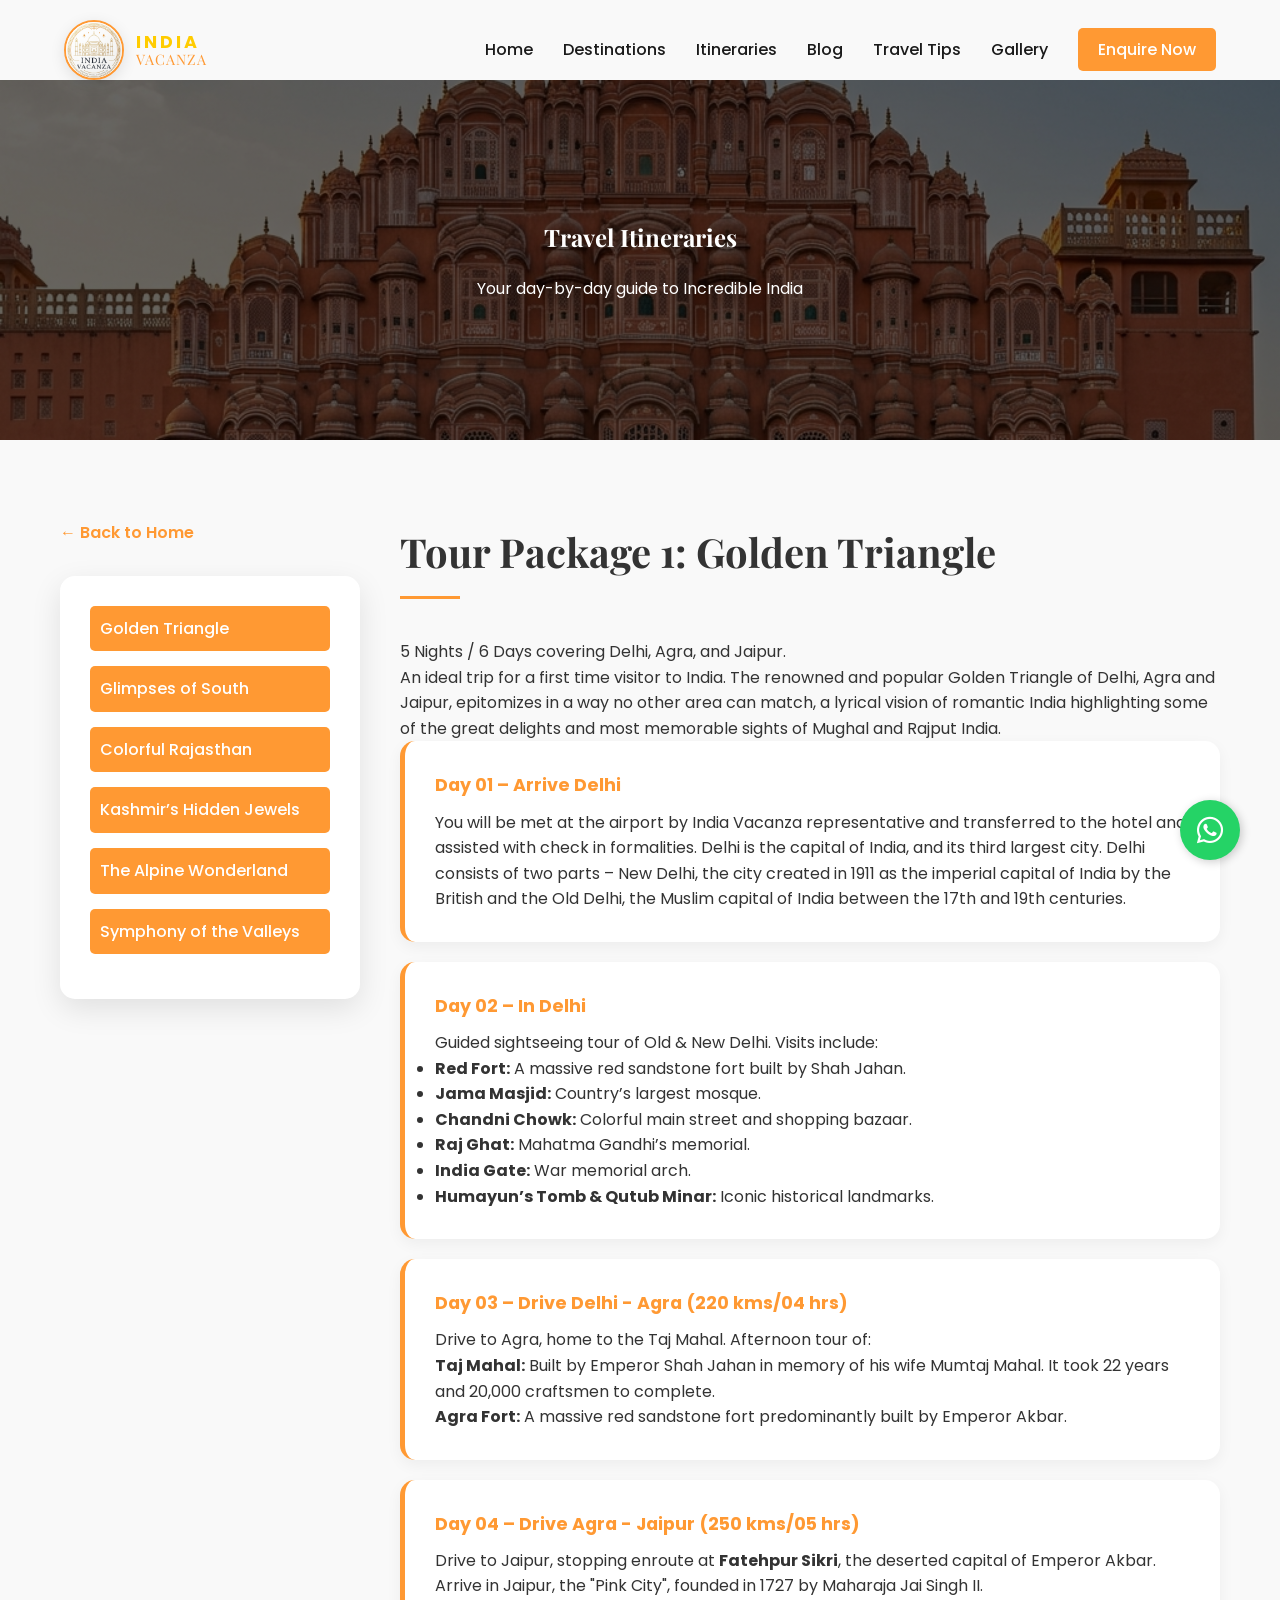
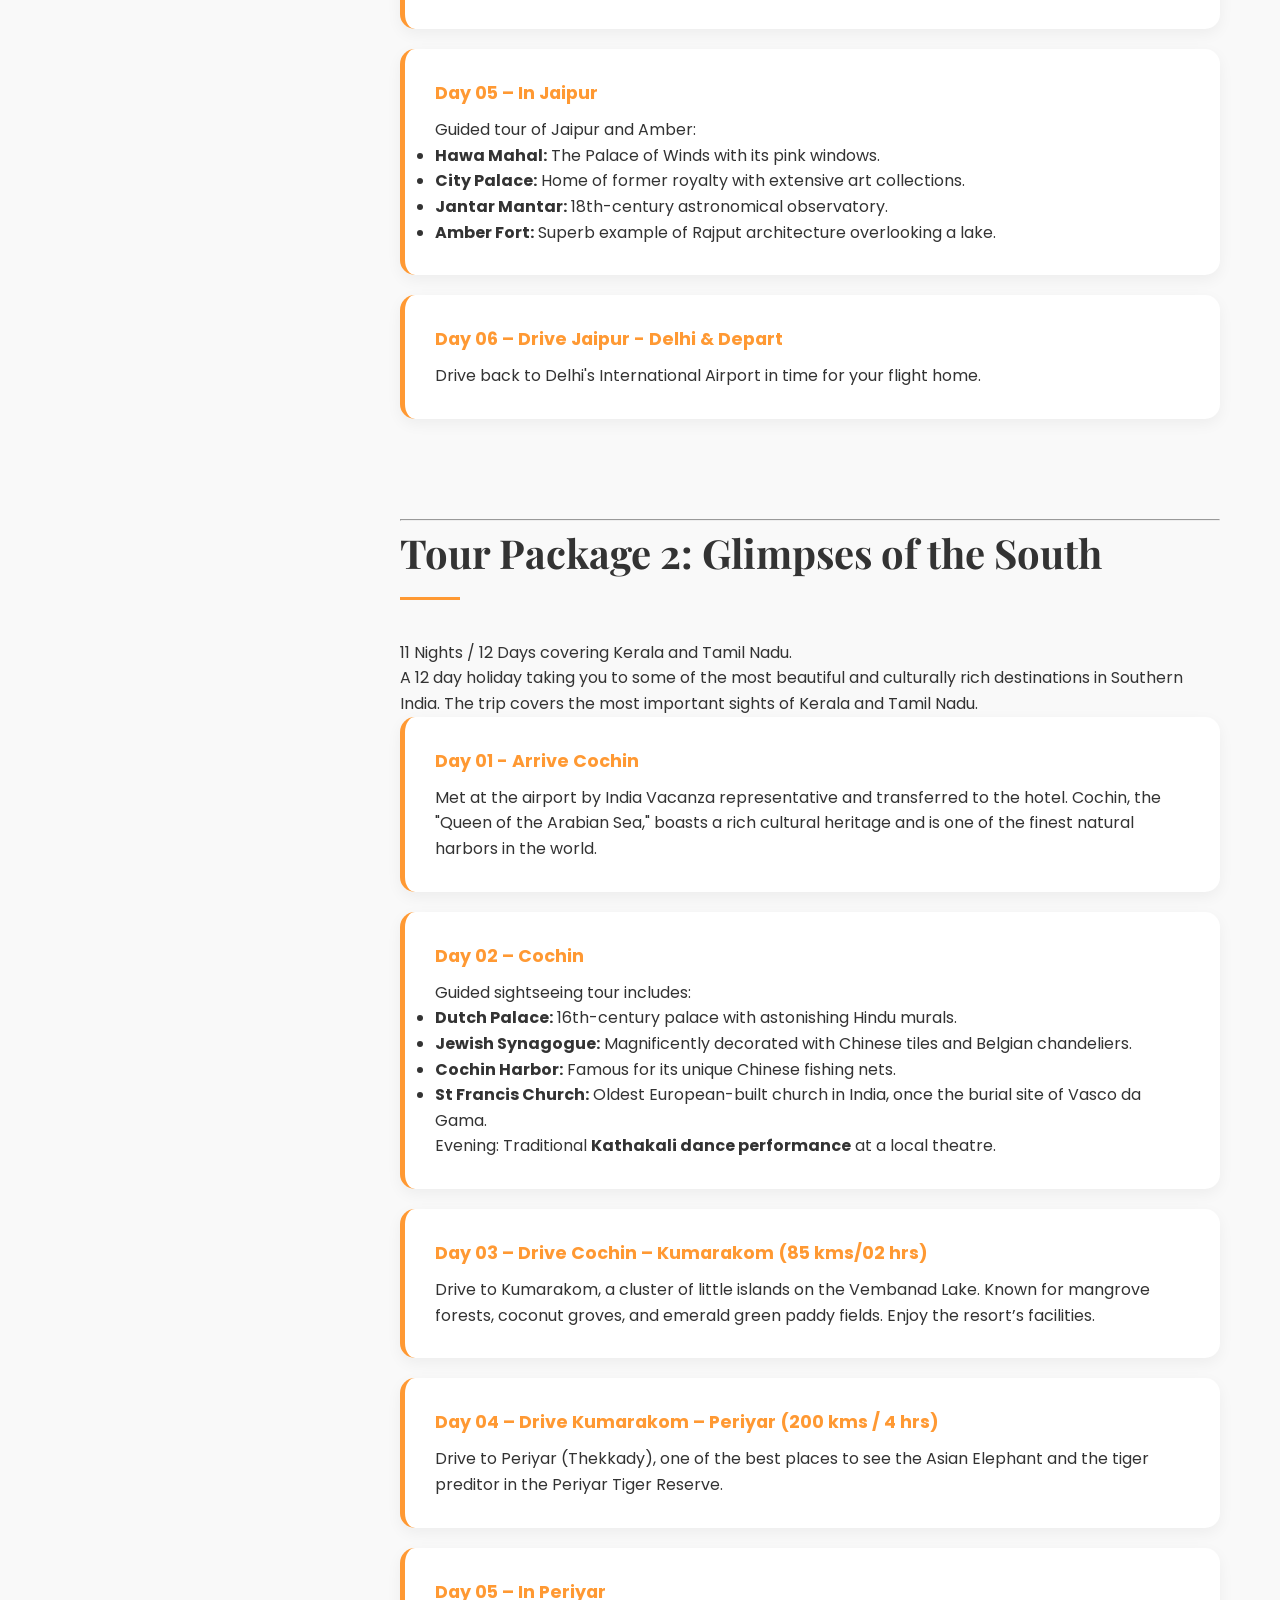
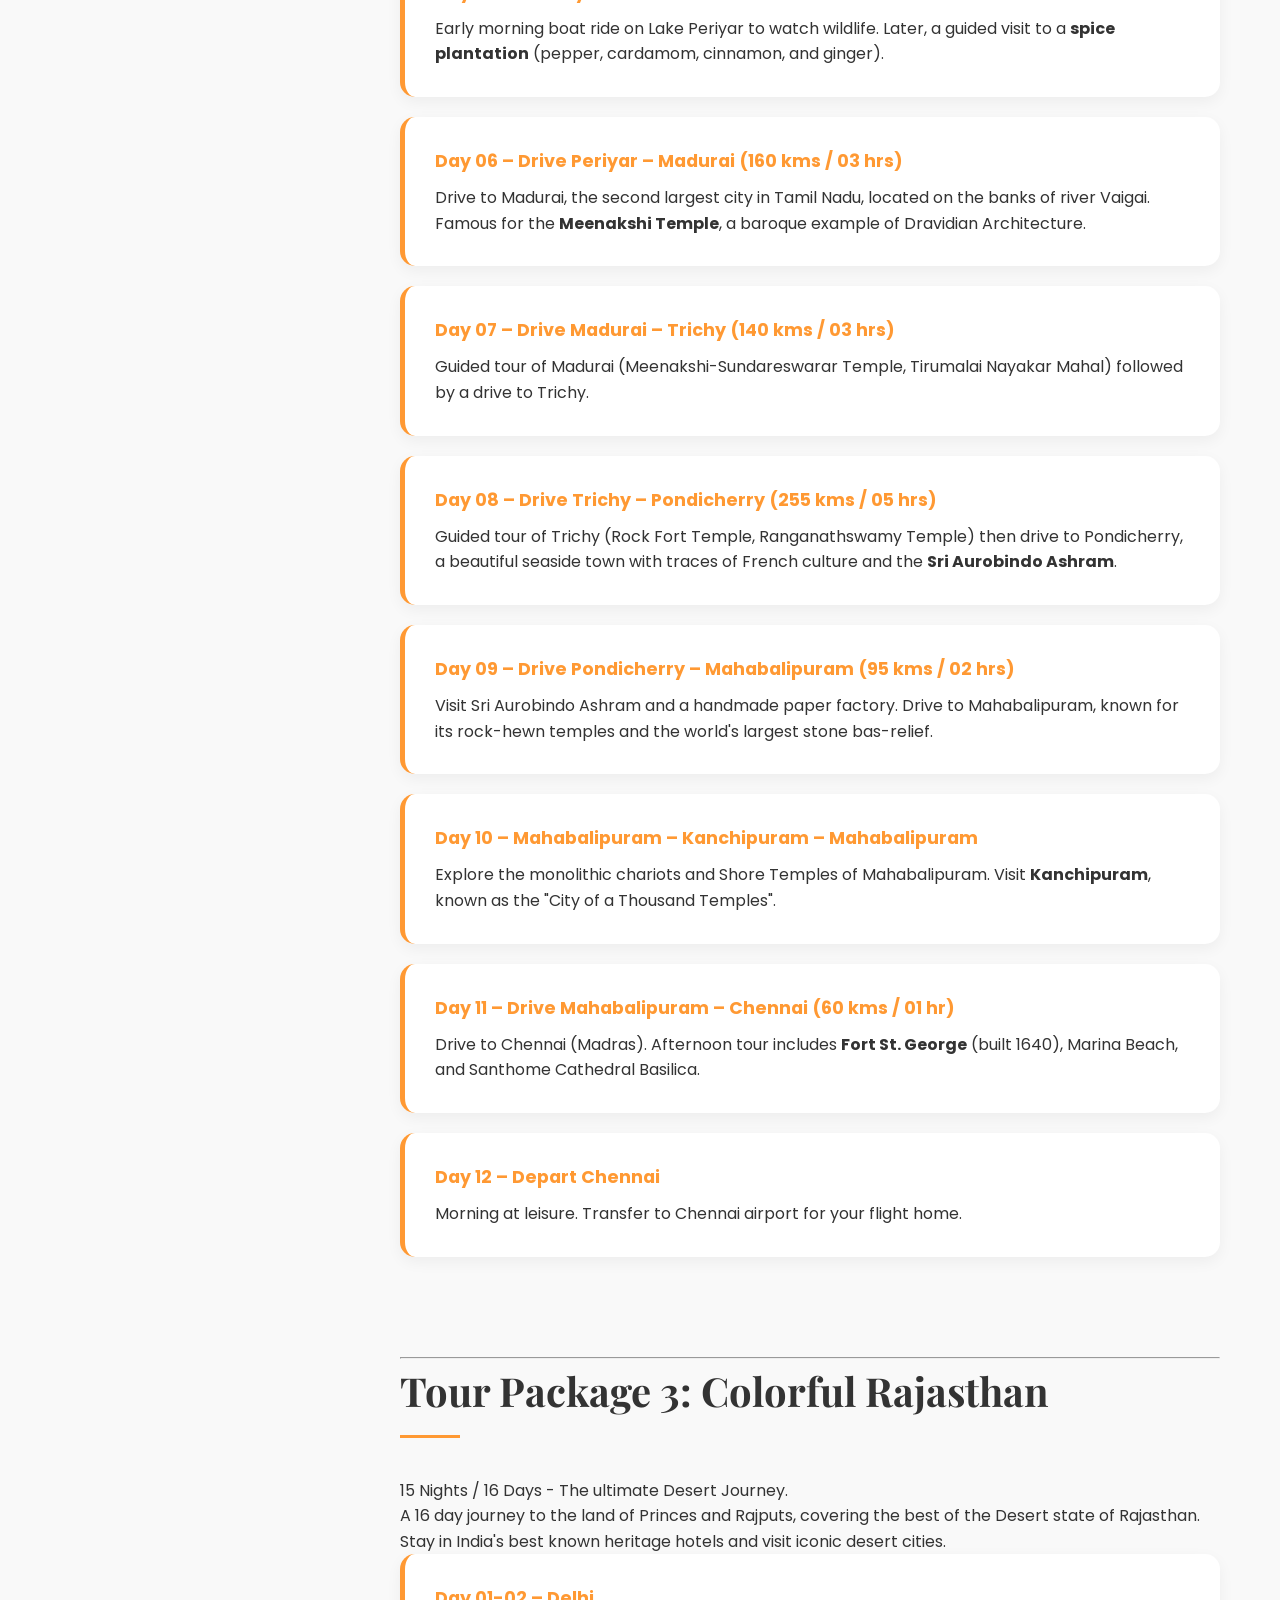
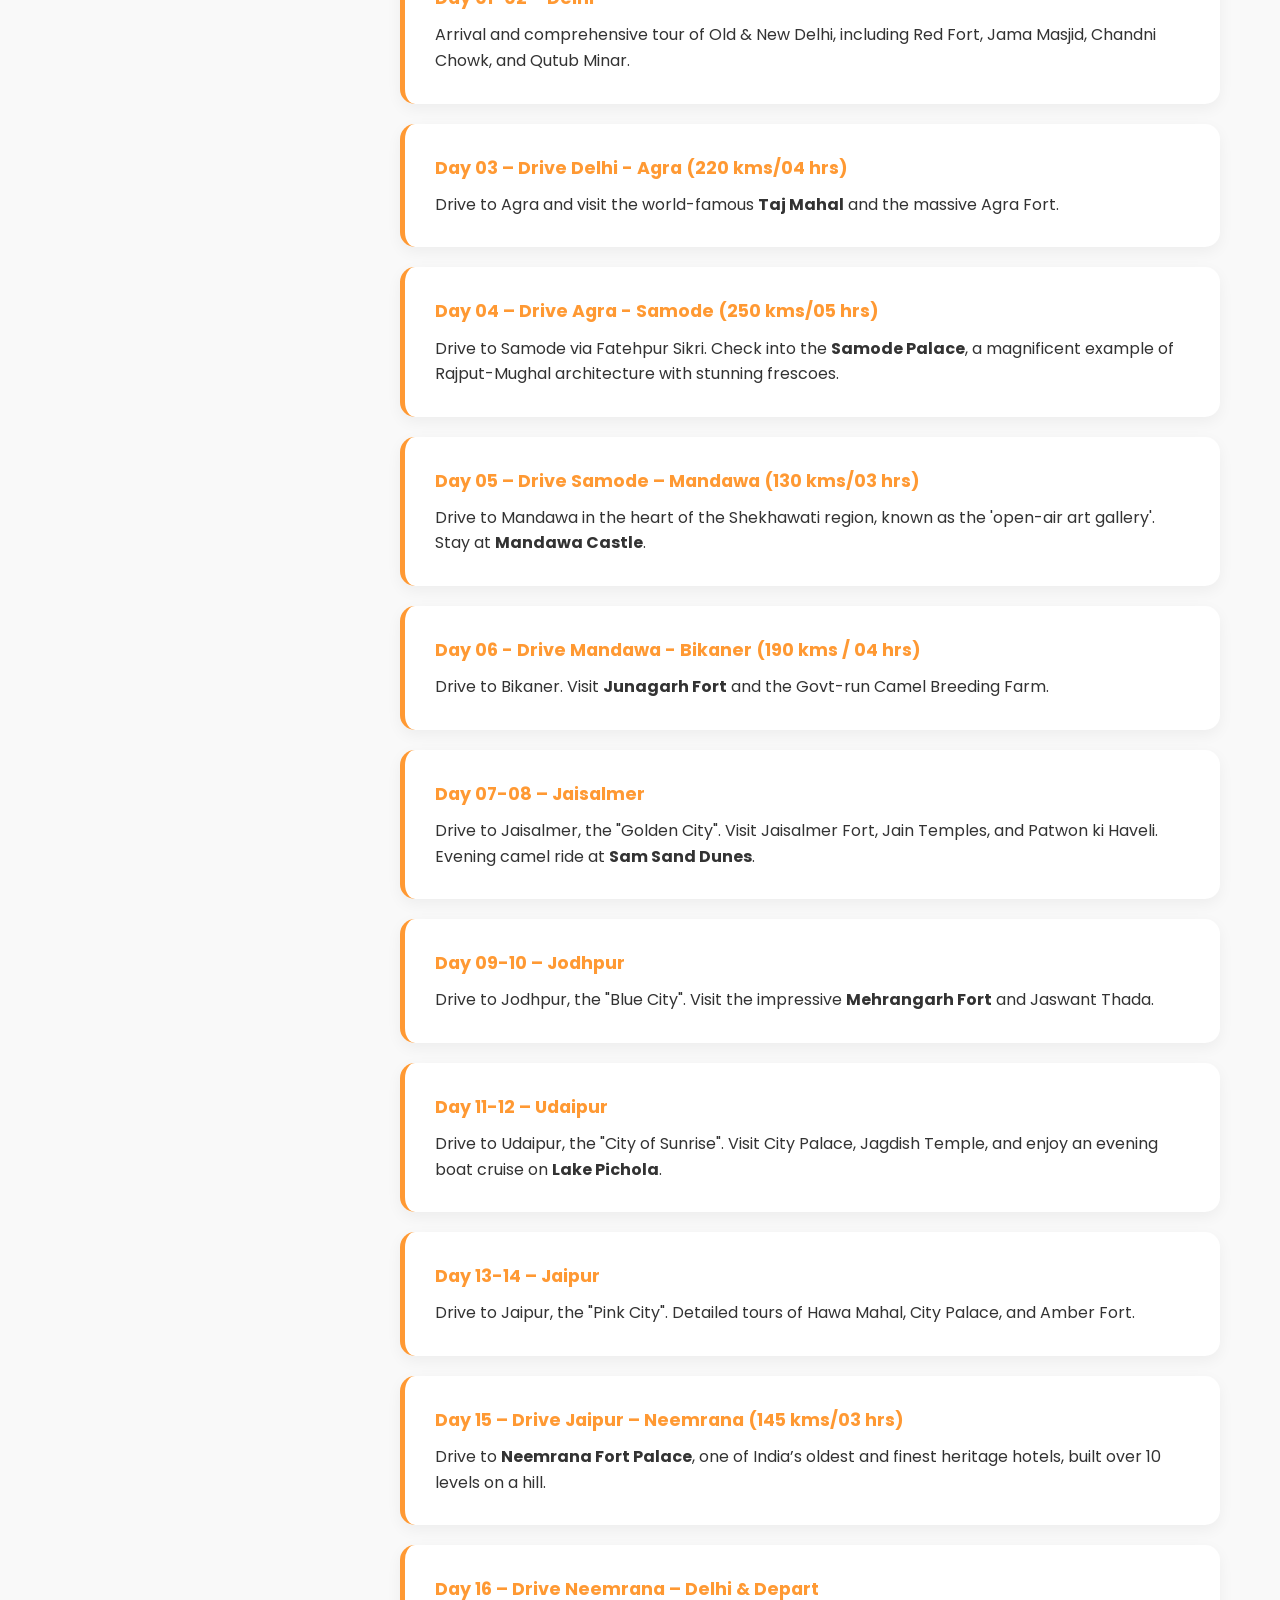
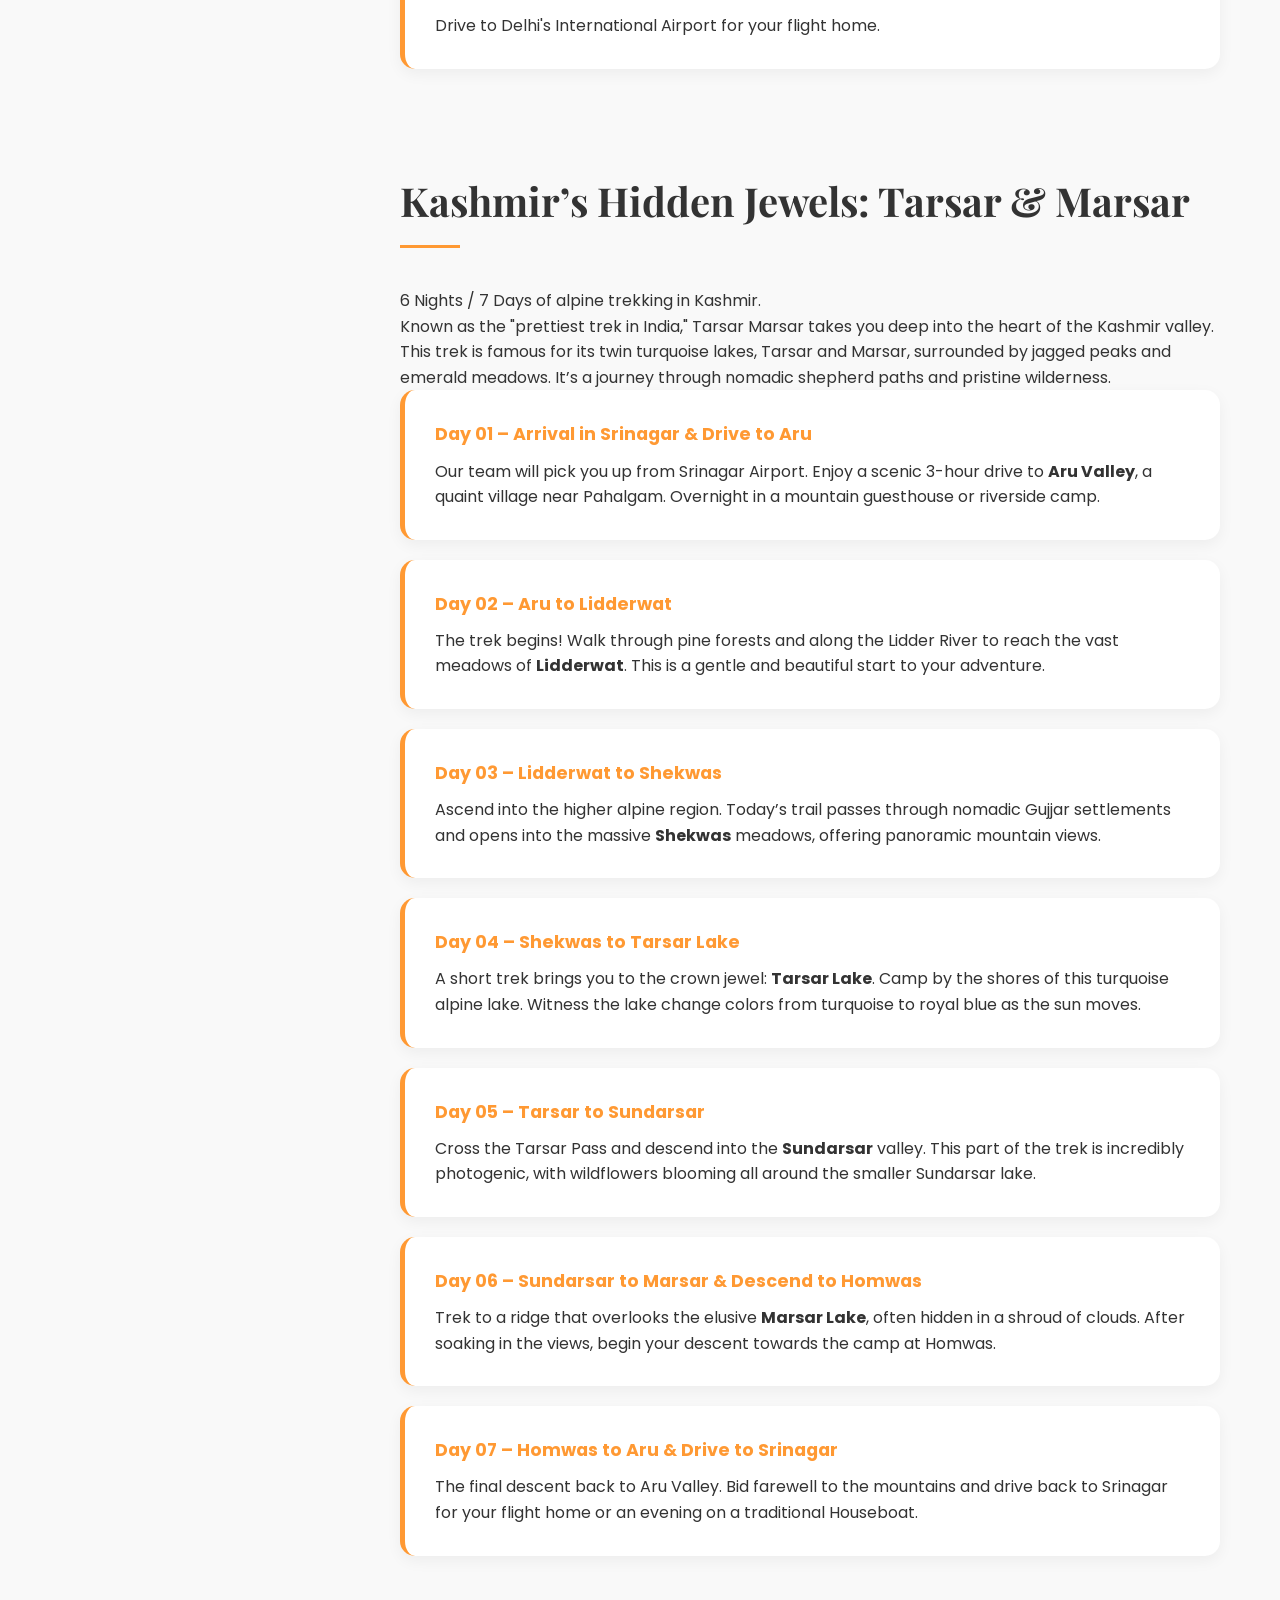
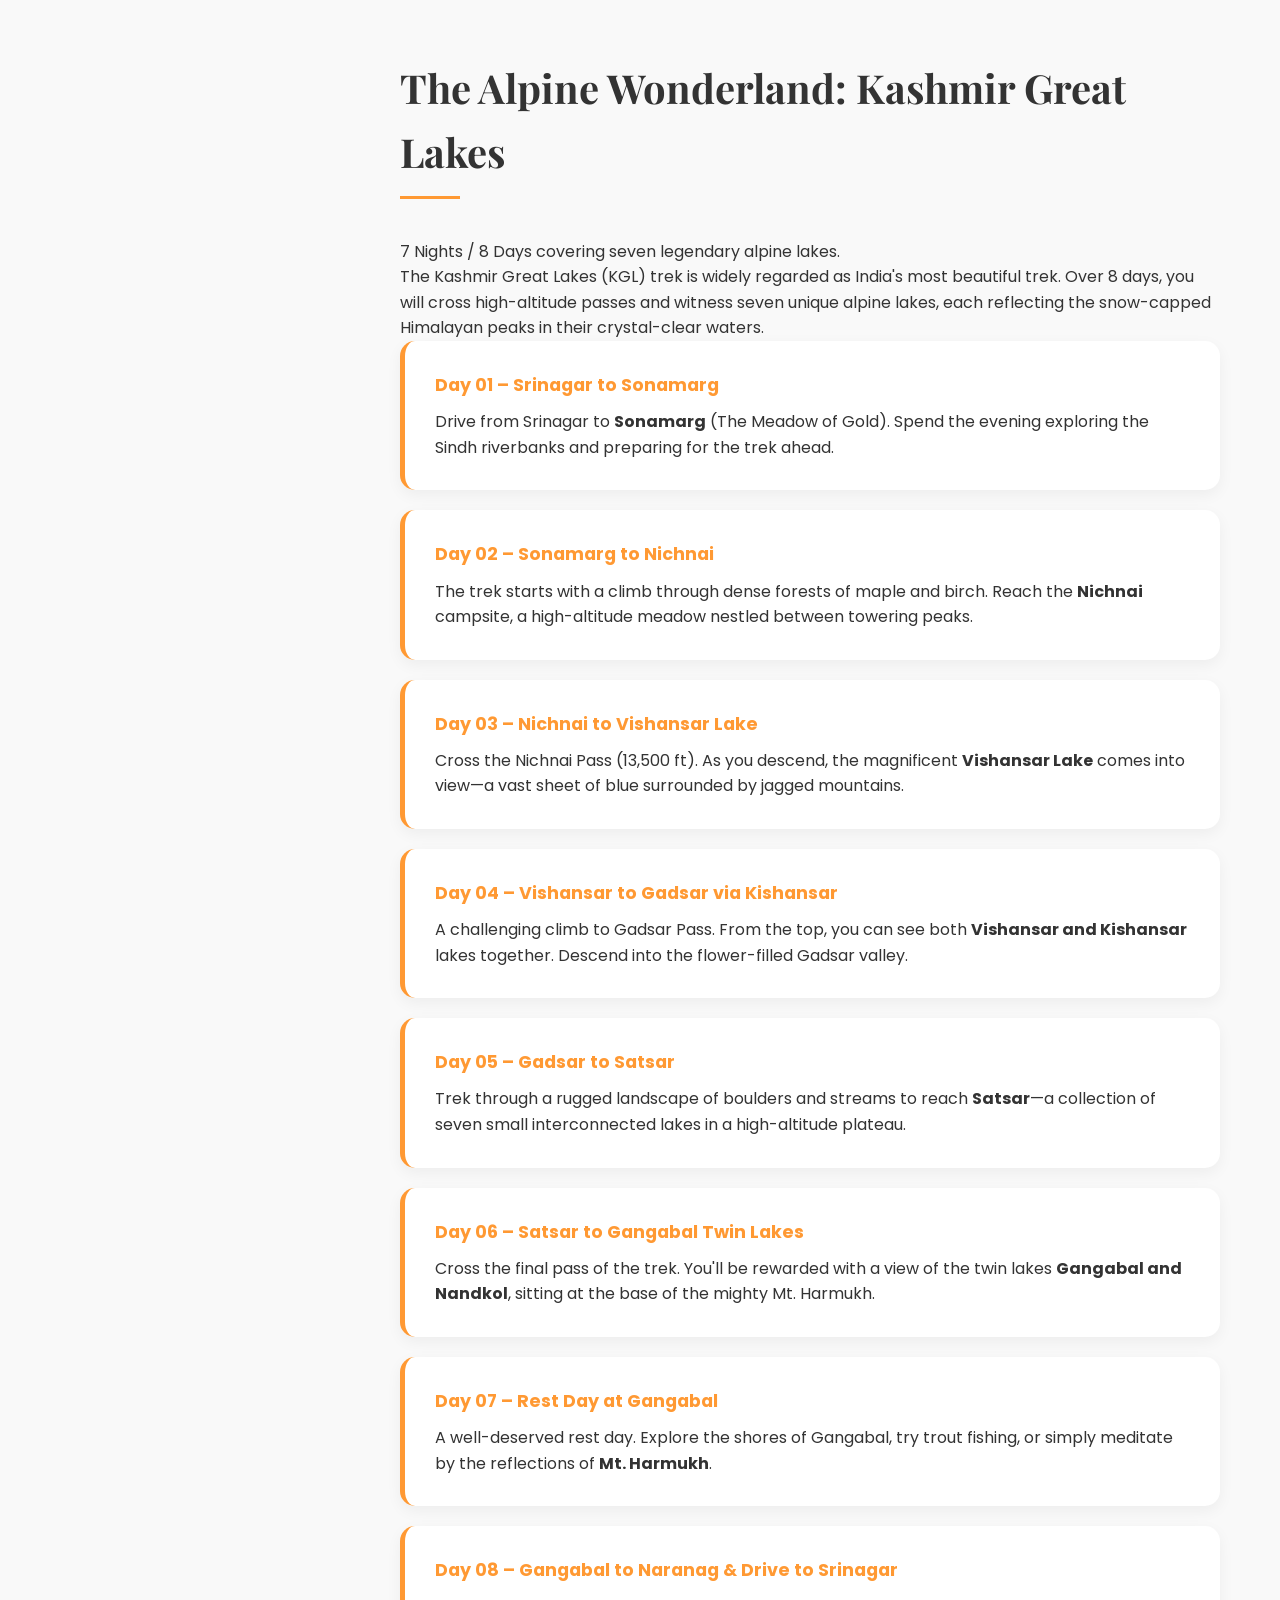
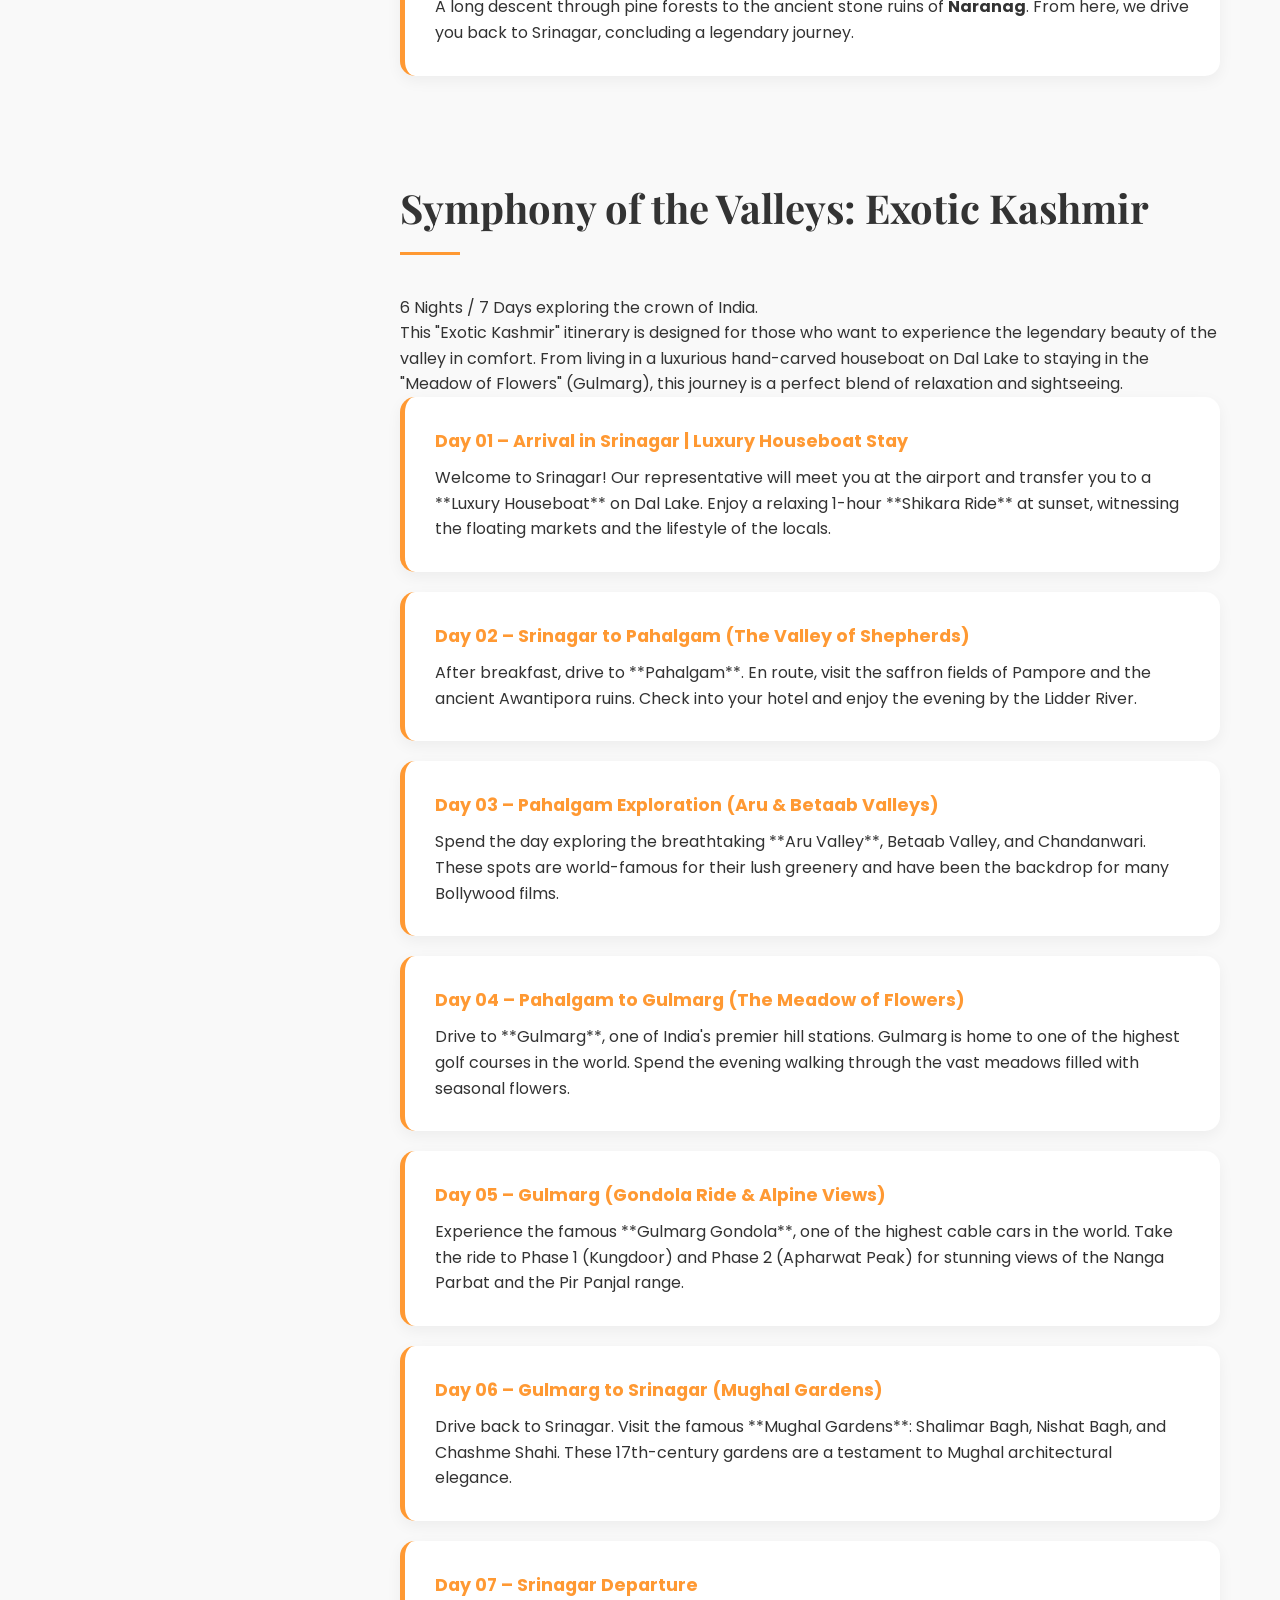
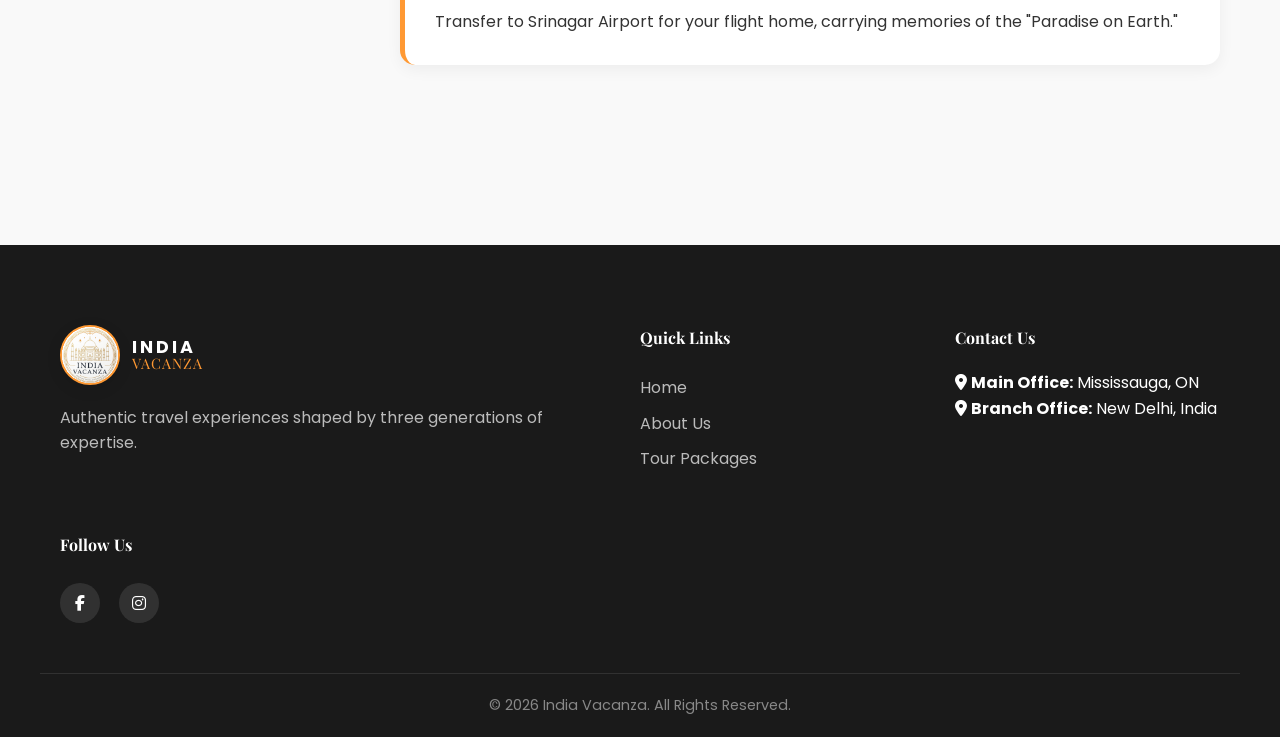
==== commit 8931530a: "Enhance SEO tags" ====
--- a/itineraries.html
+++ b/itineraries.html
@@ -38,6 +38,10 @@
             <ul class="nav-links">
                 <li><a href="index.html#home">Home</a></li>
                 <li><a href="index.html#destinations">Destinations</a></li>
+                <li><a href="itineraries.html">Itineraries</a></li>
+                <li><a href="blog.html">Blog</a></li>
+                <li><a href="index.html#tips">Travel Tips</a></li>
+                <li><a href="index.html#gallery">Gallery</a></li>
                 <li><a href="index.html#contact" class="cta-btn">Enquire Now</a></li>
             </ul>
         </nav>
--- a/style.css
+++ b/style.css
@@ -1061,3 +1061,213 @@
 .gallery-item:hover .gallery-overlay span {
     transform: translateY(0);
 }
+
+/* Blog Page Styles */
+.blog-hero {
+    height: 40vh;
+    background: linear-gradient(rgba(0, 0, 0, 0.6), rgba(0, 0, 0, 0.6)), url('images/hero.png');
+    background-size: cover;
+    background-position: center;
+    display: flex;
+    align-items: center;
+    justify-content: center;
+    text-align: center;
+    color: white;
+    margin-top: 80px;
+}
+
+.blog-hero h1 {
+    font-size: 3rem;
+    margin-bottom: 15px;
+}
+
+.blog-hero p {
+    font-size: 1.2rem;
+    opacity: 0.9;
+}
+
+.blog-grid {
+    display: grid;
+    grid-template-columns: repeat(auto-fit, minmax(320px, 1fr));
+    gap: 30px;
+    padding-top: 50px;
+}
+
+.blog-card {
+    background: white;
+    border-radius: 12px;
+    overflow: hidden;
+    box-shadow: 0 4px 15px rgba(0, 0, 0, 0.08);
+    display: flex;
+    flex-direction: column;
+    transition: transform 0.3s ease, box-shadow 0.3s ease;
+}
+
+.blog-card:hover {
+    transform: translateY(-8px);
+    box-shadow: 0 12px 25px rgba(0, 0, 0, 0.15);
+}
+
+.blog-img {
+    height: 240px;
+    background-size: cover;
+    background-position: center;
+}
+
+.blog-content {
+    padding: 25px;
+    display: flex;
+    flex-direction: column;
+    flex-grow: 1;
+}
+
+.blog-meta {
+    font-size: 0.85rem;
+    color: #888;
+    margin-bottom: 12px;
+    text-transform: uppercase;
+    letter-spacing: 1px;
+    font-weight: 600;
+}
+
+.blog-card h3 {
+    font-size: 1.4rem;
+    color: var(--secondary-color);
+    margin-bottom: 15px;
+    line-height: 1.4;
+}
+
+.blog-card p {
+    color: #666;
+    font-size: 0.95rem;
+    line-height: 1.6;
+    margin-bottom: 25px;
+    flex-grow: 1;
+}
+
+.blog-card .btn-outline {
+    align-self: flex-start;
+    background-color: var(--primary-color);
+    color: white;
+    border: none;
+    border-radius: 6px;
+    padding: 10px 20px;
+    font-size: 0.9rem;
+    font-weight: 600;
+    transition: background-color 0.3s ease;
+}
+
+.blog-card .btn-outline:hover {
+    background-color: var(--bg-dark);
+    color: white;
+}
+
+/* Individual Blog Post Styles */
+.article-page {
+    padding-top: 100px;
+    background: #fafafa;
+    min-height: 100vh;
+}
+
+.article-header {
+    background: white;
+    padding: 60px 20px;
+    text-align: center;
+    border-bottom: 1px solid #eaeaea;
+}
+
+.article-header h1 {
+    font-size: 2.5rem;
+    color: var(--secondary-color);
+    max-width: 800px;
+    margin: 0 auto;
+    line-height: 1.3;
+}
+
+.article-meta {
+    font-size: 0.95rem;
+    color: var(--primary-color);
+    text-transform: uppercase;
+    font-weight: 600;
+    margin-bottom: 20px;
+    letter-spacing: 1px;
+}
+
+.article-body {
+    max-width: 800px;
+    margin: 0 auto;
+    padding: 50px 20px;
+    background: white;
+    box-shadow: 0 5px 20px rgba(0, 0, 0, 0.03);
+    border-radius: 12px;
+    margin-top: -30px;
+    position: relative;
+    z-index: 10;
+}
+
+.article-body img {
+    max-width: 100%;
+    height: auto;
+    border-radius: 10px;
+    margin-bottom: 30px;
+    box-shadow: 0 4px 15px rgba(0, 0, 0, 0.1);
+    display: block;
+    margin-left: auto;
+    margin-right: auto;
+}
+
+.article-body h2 {
+    font-size: 1.8rem;
+    color: var(--secondary-color);
+    margin: 40px 0 20px;
+}
+
+.article-body h3 {
+    font-size: 1.4rem;
+    color: var(--secondary-color);
+    margin: 30px 0 15px;
+}
+
+.article-body p {
+    font-size: 1.1rem;
+    line-height: 1.8;
+    color: #444;
+    margin-bottom: 20px;
+}
+
+.article-body ul {
+    margin-bottom: 20px;
+    padding-left: 20px;
+    font-size: 1.1rem;
+    line-height: 1.8;
+    color: #444;
+}
+
+.article-body li {
+    margin-bottom: 10px;
+}
+
+.article-cta {
+    background: #f0f8ff;
+    border-left: 4px solid var(--primary-color);
+    padding: 30px;
+    margin: 40px 0;
+    border-radius: 8px;
+}
+
+.article-cta p {
+    margin-bottom: 20px;
+}
+
+.back-to-blog {
+    display: inline-block;
+    margin-top: 40px;
+    font-weight: 600;
+    color: var(--primary-color);
+    text-decoration: none;
+    transition: color 0.3s ease;
+}
+
+.back-to-blog:hover {
+    color: var(--secondary-color);
+}
